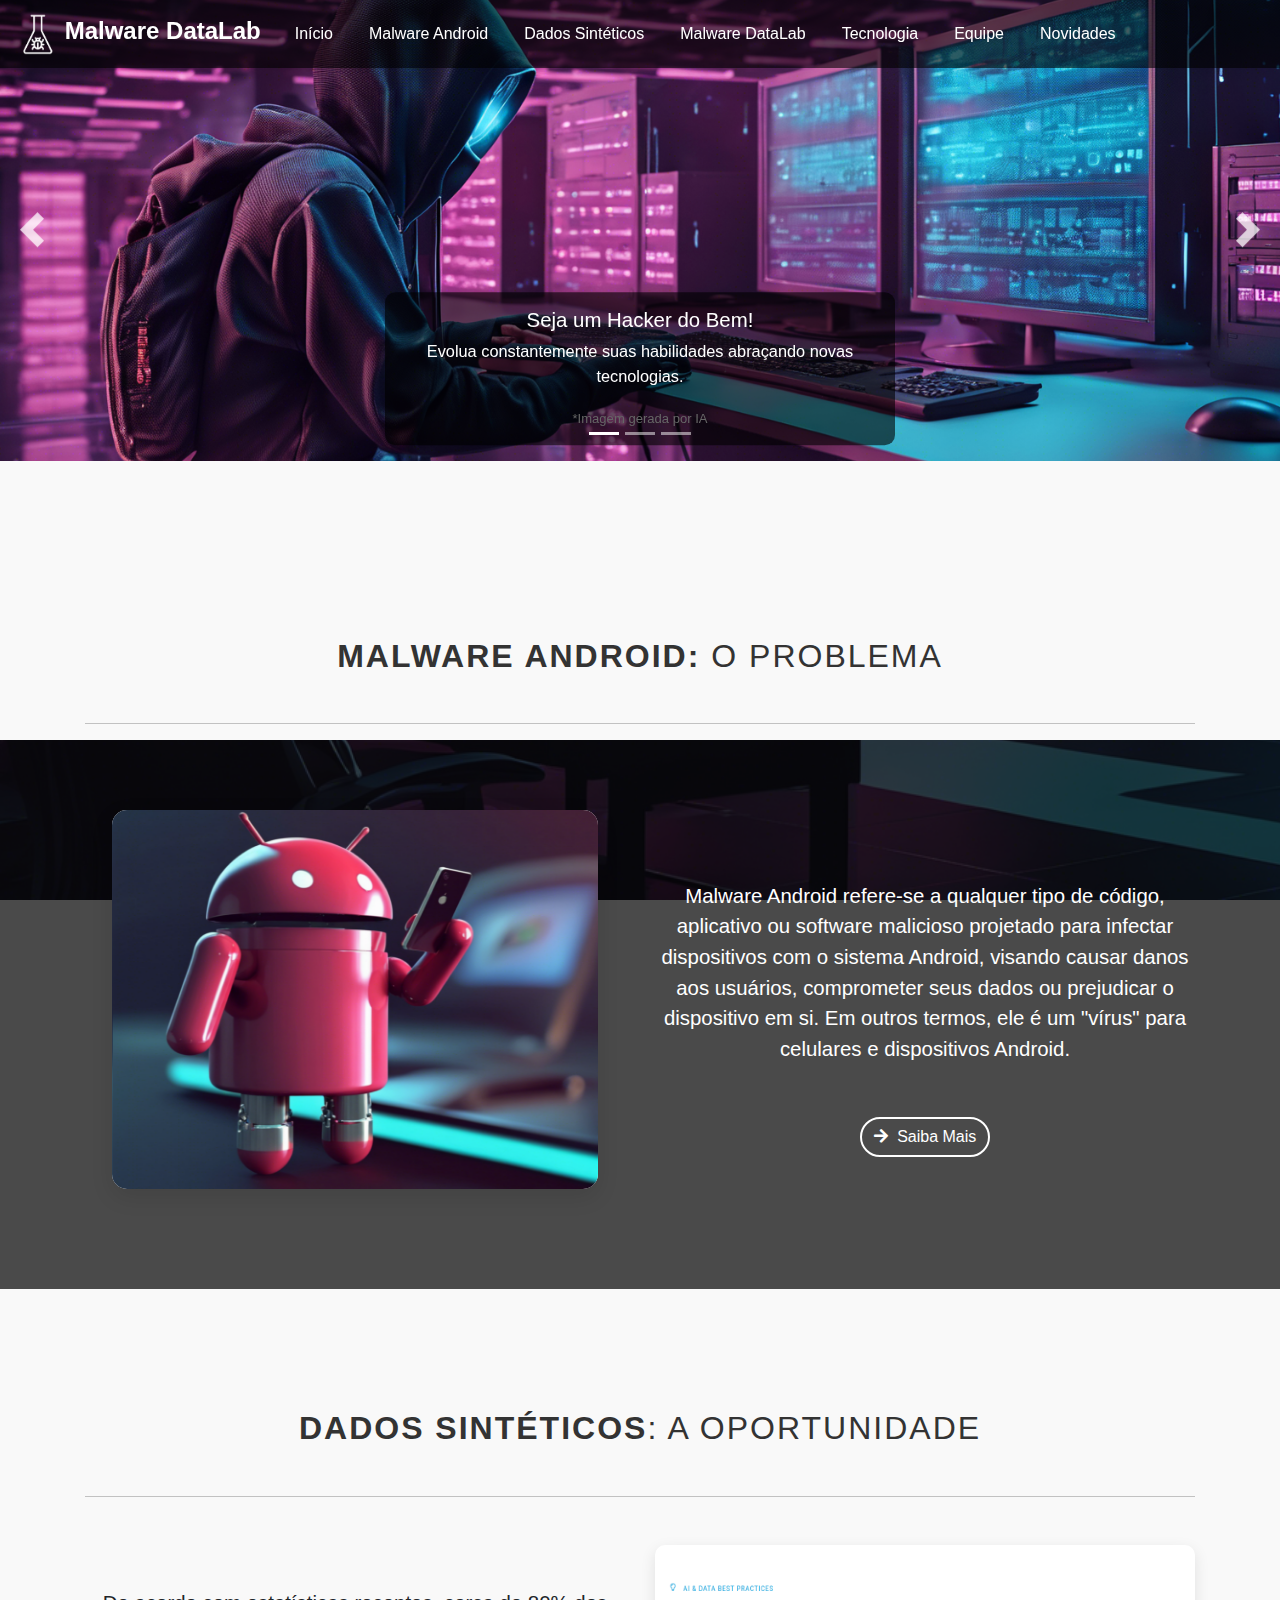
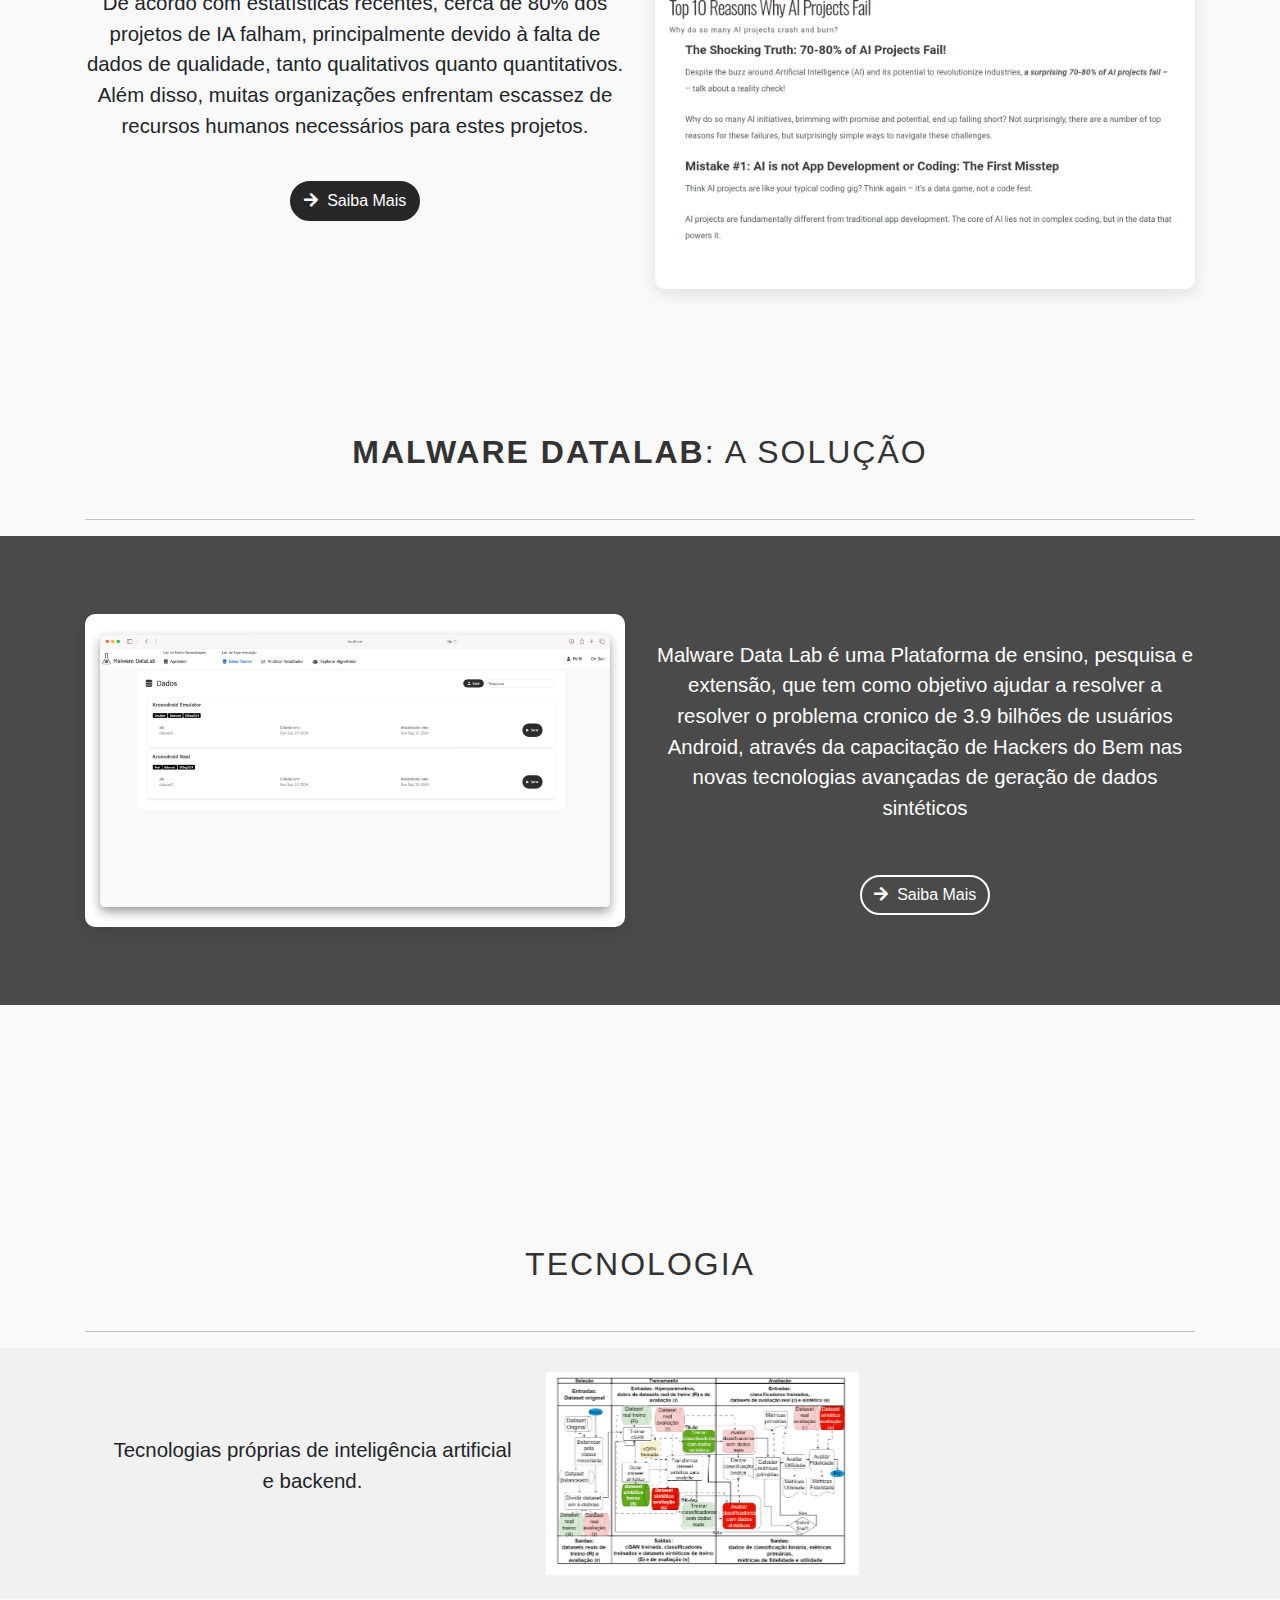
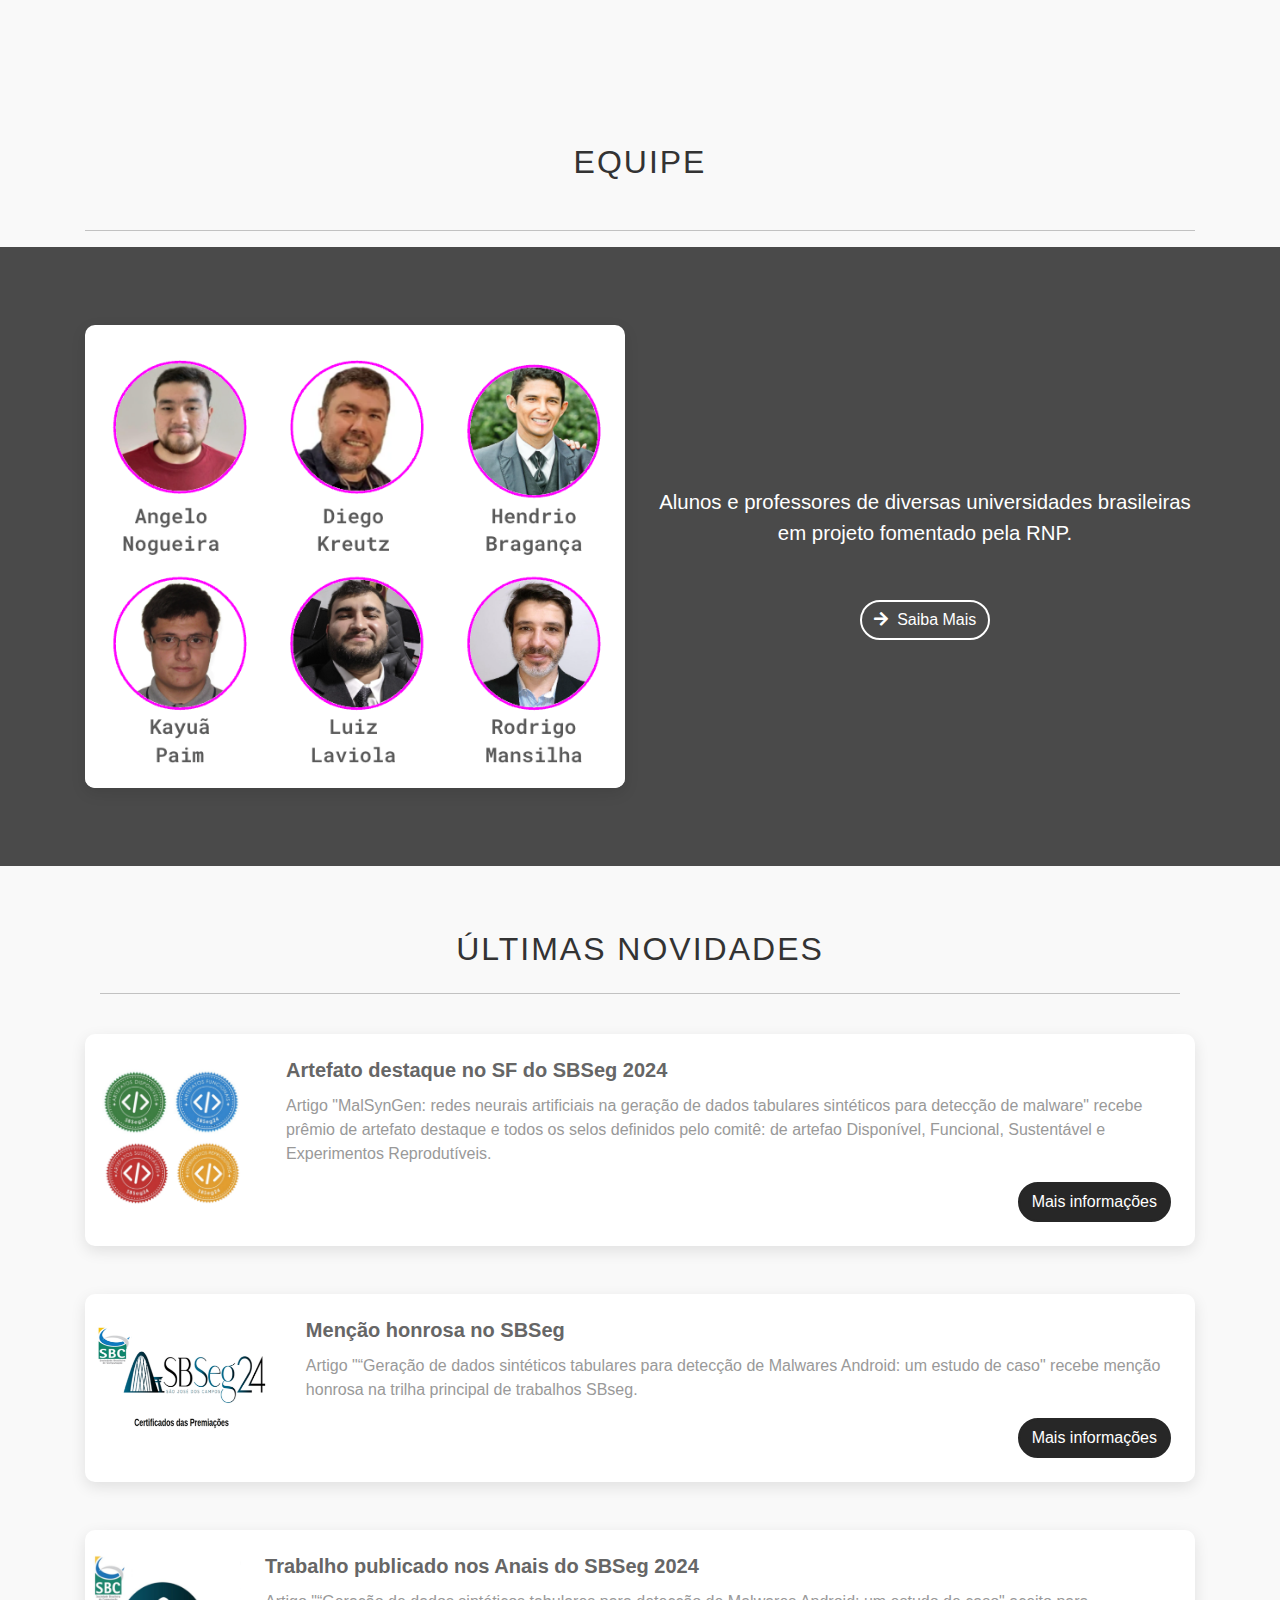
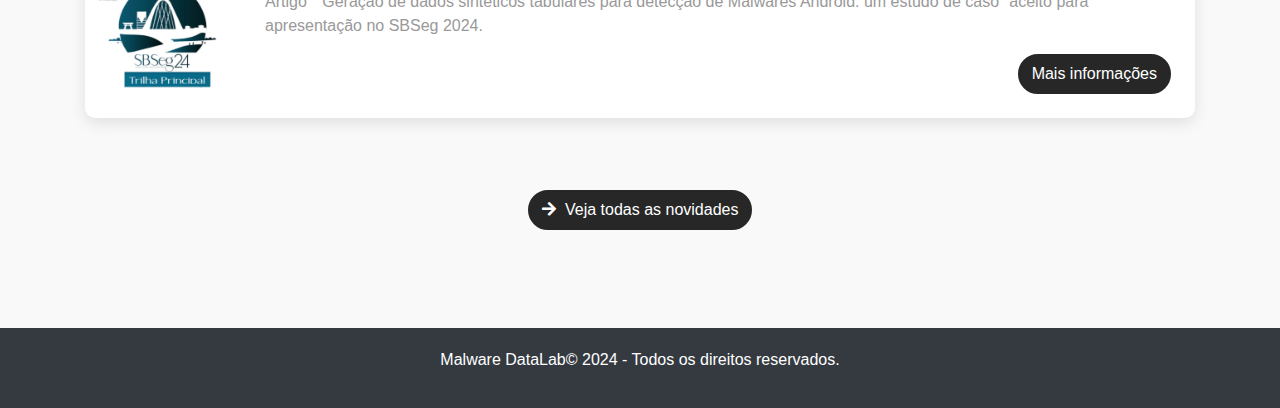
==== index.html @ 6c701345 "news e outras correções" ====
<!DOCTYPE html>
<html lang="pt-BR">
<head>
  <meta charset="UTF-8">
  <meta name="viewport" content="width=device-width, initial-scale=1.0">
  <title>Malware DataLab</title>
  <link href="css/bootstrap.min.css" rel="stylesheet">

  <link rel="stylesheet" href="https://stackpath.bootstrapcdn.com/bootstrap/4.5.2/css/bootstrap.min.css">
  <link rel="stylesheet" href="https://cdnjs.cloudflare.com/ajax/libs/font-awesome/5.15.3/css/all.min.css">
  <link rel="stylesheet" href="css/Style.css">
  <link rel="stylesheet" href="css/style.main.screen.css">
  <link rel="stylesheet" href="css/modal.css">

  <style>
    .center-content {
      display: flex;
      justify-content: center;
      align-items: center;
      text-align: center;
    }
  </style>
</head>
<body>

<!-- importa a navbar -->
<div id="navbar"></div>
  

  <!-- Modal Script -->
  <script>
    // Modal script
    var modal = document.getElementById("modal");
    var btn = document.getElementById("openModalBtn");
    var span = document.getElementsByClassName("close")[0];
  
    btn.onclick = function() {
      
      modal.style.display = "block";
    }
  
    span.onclick = function() {
      modal.style.display = "none";
    }
  
    window.onclick = function(event) {
      if (event.target == modal) {
        modal.style.display = "none";
      }
    }
  
    // Collapse menu after clicking a link
    $(document).ready(function () {
      $('.navbar-nav .nav-link').on('click', function () {
        $('.navbar-collapse').collapse('hide');
      });
    });
  
    // Toggle button collapse function (open/retract on click)
    $('#navbarToggler').on('click', function() {
      if ($('#navbarNav').hasClass('show')) {
        $('#navbarNav').collapse('hide');
      } else {
        $('#navbarNav').collapse('show');
      }
    });
    
  </script>
  
  </body>

  <div id="carouselExampleIndicators" class="carousel slide" data-ride="carousel">
    <ol class="carousel-indicators">
      <li data-target="#carouselExampleIndicators" data-slide-to="0" class="active"></li>
      <li data-target="#carouselExampleIndicators" data-slide-to="1"></li>
      <li data-target="#carouselExampleIndicators" data-slide-to="2"></li>
    </ol>

    <div class="carousel-inner" style="background-color: rgba(0,0,0,0.88); ">

      <div class="carousel-item active">
        <div style="width: 100%; display: flex; justify-content: center; align-items: center;">
              <img src="img/c16.png" style="width: 100%; object-fit: cover;" class="d-block" alt="...">

        </div>

        <div class="carousel-caption d-none d-md-block" style="background-color: rgba(0, 0, 0, 0.6); padding: 15px; border-radius: 10px; max-width: 500px; margin: auto;">
          <h5>Seja um Hacker do Bem!</h5>
          <p>Evolua constantemente suas habilidades abraçando novas tecnologias.</p>
          <div style="text-align: center; margin-top: 10px; color: #666;">
            <small>*Imagem gerada por IA</small>
          </div>
        </div>
      </div>

      <div class="carousel-item">
        <div style="width: 100%; display: flex; justify-content: center; align-items: center;">
          <img src="img/c10.png" style="width: 100%; height: 100%; object-fit: cover;" class="d-block" alt="...">
        </div>
        <div class="carousel-caption d-none d-md-block" style="background-color: rgba(0, 0, 0, 0.6); padding: 15px; border-radius: 10px; max-width: 500px; margin: auto;">
          <h5>Aprenda cibersegurança na prática!</h5>
          <p>Explore o universo de detecção de ameaças usando Inteligência Artificial.</p>
          <div style="text-align: center; margin-top: 10px; color: #666;">
            <small>*Imagem gerada por IA</small>
          </div>
        </div>
      </div>

      <div class="carousel-item">
        <div style="width: 100%; display: flex; justify-content: center; align-items: center;">
          <img src="img/c13.png" style="width: 100%; height: 100%; object-fit: cover;" class="d-block" alt="...">
        </div>
        <div class="carousel-caption d-none d-md-block" style="background-color: rgba(0, 0, 0, 0.6); padding: 15px; border-radius: 10px; max-width: 500px; margin: auto;">
          <h5>Aprenda IA generativa na prática!</h5>
          <p>Expanda o potencial da sua IA gerando e aplicando dados gerados por IA.</p>
          <div style="text-align: center; margin-top: 10px; color: #666;">
            <small>*Imagem gerada por IA</small>
          </div>
        </div>
      </div>
    </div>

    <a class="carousel-control-prev" href="#carouselExampleIndicators" role="button" data-slide="prev" style="width: 5%;">
      <span class="carousel-control-prev-icon" aria-hidden="true"></span>
      <span class="sr-only">Anterior</span>
    </a>
    <a class="carousel-control-next" href="#carouselExampleIndicators" role="button" data-slide="next" style="width: 5%;">
      <span class="carousel-control-next-icon" aria-hidden="true"></span>
      <span class="sr-only">Próximo</span>
    </a>
  </div>

<br>




  <br>

  <br>
  <br>
  <br>
  <br>
  <br>

  <h3></h3>


</div>


<h2 class="text-center section-title mb-5" id="mot"><strong>Malware Android:</strong> O problema</h2>
<div class="container">
<hr style="border-color: #212121">
</div>
<div class="parallax-section" style=" overflow: hidden; display: flex; justify-content: center; align-items: center; flex-direction: column;">
  <div class="container mt-4 mb-3" style="display: flex; justify-content: center; align-items: center; margin-top: 14px">
    <div class="row">
      <!-- Image section -->
      <div class="col-md-6 mb-12 mt-3 d-flex justify-content-center">
        <div class="card" style="max-width: 90%; max-height: 87.5%; zoom: 1.5; display: flex; justify-content: center;">
          <img src="img/malware_droid.png" class="card-img-top" alt="Malware Image" style="width: 100%; height: auto; object-fit: contain;">
        </div>

      </div>

      <!-- Text and button section -->
      <div class="col-md-6 align-self-center d-flex flex-column justify-content-between">
        <p class="text-center" style="font-size: 20.4px;">Malware Android refere-se a qualquer tipo de código, aplicativo ou software malicioso projetado para infectar dispositivos com o sistema Android, visando causar danos aos usuários, comprometer seus dados ou prejudicar o dispositivo em si. Em outros termos, ele é um "vírus" para celulares e dispositivos Android.</p>

        <!-- Button at the bottom -->
        <div class="text-center mt-auto">
<!--          <a id="button_first_card" href="./whatis.html" class="btn btn-primary" style="border-radius: 24px; background-color: white; border: 2px solid #272727; color: black;">-->
<!--            <i ></i> Saiba Mais-->
<!--          </a>-->

          <br>
          <a href="./whatis.html" class="btn btn-secondary btn-hover-shadow" style="border-radius: 24px; background-color: rgba(255,255,255,0);
            border: 2px solid #ffffff; color: #ffffff;"><i class="fas fa-arrow-right"></i> Saiba Mais</a>


        </div>
      </div>
    </div>
  </div>
</div>
<br>
<br>
<br>
<br>
<br>

<h2 class="text-center section-title mb-5" id="mot"><strong>Dados Sintéticos</strong>: A OPORTUNIDADE</h2>
<div class="container">
  <hr style="border-color: #212121">
</div>

  <div class="container mt-5" style="display: flex; justify-content: center; align-items: center;">
    <div class="row">

      <!-- Text and button section -->
      <div class="col-md-6 align-self-center d-flex flex-column justify-content-between">
        <p class="text-center" style="font-size: 20.4px;">De acordo com estatísticas recentes, cerca de 80% dos projetos de IA falham, principalmente devido à falta de dados de qualidade, tanto qualitativos quanto quantitativos. Além disso, muitas organizações enfrentam escassez de recursos humanos necessários para estes projetos.</p>

        <!-- Button at the bottom -->
        <div class="text-center mt-auto">
          <br>
          <a href="./market.html" class="btn btn-secondary btn-hover-shadow" style="border-radius: 24px; margin-bottom: 24px; background-color: #272727;
            border: 2px solid #272727; color: white;"><i class="fas fa-arrow-right"></i> Saiba Mais</a>

        </div>


      </div>


      <!-- Image section -->
      <div class="col-md-6 mb-12 d-flex justify-content-center">
        <div class="card" style="max-width: 100%; max-height: 100%; display: flex; justify-content: center;">
          <a href="https://www.cognilytica.com/top-10-reasons-why-ai-projects-fail/"> <img src="img/fall_projects.png" class="card-img-top" alt="Malware Image" style="width: 100%; height: auto; object-fit: contain;"></a>
        </div>
      </div>

    </div>
  </div>
  <br>
  <br>
  <br>
  <br>
  <br>
  <br>
<h2 class="text-center section-title mb-5" id="mot"><strong>Malware DataLab</strong>: a solução</h2>
<div class="container">
  <hr style="border-color: #212121">
</div>
<div class="parallax-section" style=" max-height: 100%; overflow: hidden; display: flex; justify-content: center; align-items: center; flex-direction: column;">
  <div class="container mt-5 mb-5" style="display: flex; justify-content: center; align-items: center;">
    <div class="row">
      <!-- Image section -->
      <div class="col-md-6 mb-12 d-flex justify-content-center">
        <div class="card" style="max-width: 100%; max-height: 100%;  width:100%; height:120%; display: flex; justify-content: center;">
          <img src="img/gui/gerar.png" class="card-img-top" alt="Malware Image" style="width: 100%; height: auto; object-fit: contain;">
        </div>
      </div>

      <!-- Text and button section -->
      <div class="col-md-6 align-self-center d-flex flex-column justify-content-between" style="margin-top: 14px">
        <p class="text-center" style="font-size: 20.4px;">Malware Data Lab é uma Plataforma de ensino, pesquisa e extensão, que tem como objetivo  ajudar a resolver a resolver o problema cronico de 3.9  bilhões de usuários Android, através da capacitação de Hackers do Bem nas novas tecnologias avançadas de geração de dados sintéticos</p>
        <!-- Button at the bottom -->
        <div class="text-center mt-auto">
          <br>
          <a href="./datalab.html" class="btn btn-secondary btn-hover-shadow" style="border-radius: 24px; background-color: rgba(255,255,255,0);
            border: 2px solid #ffffff; color: #ffffff;"><i class="fas fa-arrow-right"></i> Saiba Mais</a>


        </div>


      </div>

    </div>
  </div>
</div>

<br>
<br>
<br>
<br>
<br>
<br>


<h2 class="text-center section-title mb-5" style="margin-top: 96px" id="mot">Tecnologia</h2>

<div class="container">
  <hr style="border-color: #212121">
</div>

<div class="row center-content" style="background-color: #f1f1f1">

  <div class="col-md-4 center-content">

    <p style="font-size: 20.4px;">
        Tecnologias próprias de inteligência artificial e backend.</p>
    <br>
  </div>
  <div class="col-md-6" style="margin-top: 24px">
    <div id="carouselExampleIndicators9" class="carousel slide" data-ride="carousel">
      <div class="carousel-inner" style="background-color: rgba(255,255,255,0);">
        <div class="carousel-item active">
          <img src="img/MalsynGen.png" class="d-block w-50" alt="Slide 1">
        </div>
        <div class="carousel-item">
          <img src="img/arquitetura.png" class="d-block w-50" alt="Slide 2">
        </div>
      </div>

      <!-- Controls -->
      <br>
    </div>
  </div>


  </div>

</div>

<!--<h2 class="text-center section-title mb-5" id="mot">Tecnologia</h2>-->
<!--<div class="container">-->
<!--  <hr style="border-color: #212121">-->
<!--</div>-->
<!--  <div class="container mt-4" style="display: flex; justify-content: center; align-items: center;">-->
<!--    <div class="row">-->

<!--      <div class="col-md-6 align-self-center d-flex flex-column justify-content-between">-->
<!--        <p class="text-center" style="font-size: 20.4px;">A MalsynGen é uma ferramenta cGAN de aumento de dados tabulares sintéticos no contexto Malware Android, que utiliza uma avaliação cruzada com dois conjuntos de classificadores: <br> (i) Treinado com real, avaliando sintético (TR-As) <br> (ii) Treinado com sintético avaliando real (TS-Ar) .</p>-->

<!--        &lt;!&ndash; Button at the bottom &ndash;&gt;-->
<!--        <div class="text-center mt-auto">-->
<!--          <br>-->
<!--          <a href="./tec.html" class="btn btn-secondary btn-hover-shadow" style="border-radius: 24px; background-color: #272727; margin-bottom: 24px;-->
<!--            border: 2px solid #272727; color: white;"><i class="fas fa-arrow-right"></i> Saiba Mais</a>-->

<!--        </div>-->


<!--      </div>-->

<!--      <div class="col-md-6 mb-12 d-flex justify-content-center">-->
<!--        <div class="card" style="max-width: 100%; max-height: 100%; display: flex; justify-content: center;">-->
<!--          <img src="img/MalsynGen.png" class="card-img-top" alt="Malware Image" style="width: 100%; height: auto; object-fit: contain;">-->
<!--        </div>-->
<!--      </div>-->

<!--    </div>-->
<!--  </div>-->




<br>
<br>
<br>
<br>
<br>
<br>
<h2 class="text-center section-title mb-5" id="mot">Equipe</h2>
<div class="container">
  <hr style="border-color: #212121">
</div>
<div class="parallax-section" style=" max-height: 100%; overflow: hidden; display: flex; justify-content: center; align-items: center; flex-direction: column;">
  <div class="container mt-5 mb-5" style="display: flex; justify-content: center; align-items: center;">
    <div class="row">
      <!-- Image section -->
      <div class="col-md-6 mb-12 d-flex justify-content-center">
        <div class="card" style="max-width: 100%; max-height: 100%;  width:100%; height:120%; display: flex; justify-content: center;">
          <img src="img/equipe5.png" class="card-img-top" alt="Malware Image" style="width: 100%; height: auto; object-fit: contain;">
        </div>
      </div>

      <!-- Text and button section -->
      <div class="col-md-6 align-self-center d-flex flex-column justify-content-between" style="margin-top: 14px">
        <p class="text-center" style="font-size: 20.4px;">Alunos e professores de diversas universidades brasileiras em projeto fomentado pela RNP.</p>
        <!-- Button at the bottom -->
        <div class="text-center mt-auto">
          <br>
          <a href="./team.html" class="btn btn-secondary btn-hover-shadow" style="border-radius: 24px; background-color: rgba(255,255,255,0);
            border: 2px solid #ffffff; color: #ffffff;"><i class="fas fa-arrow-right"></i> Saiba Mais</a>


        </div>


      </div>

    </div>
  </div>
</div>




<div class="container mt-8" id="#news" style="margin-top: 5%">

<h2 class="text-center my-4 mt-4 section-title" id="news">Últimas Novidades</h2>
  <div class="container">
    <hr style="border-color: #212121">
  </div>
<br>


  <div class="row" id="premiacoes-list">
    <!-- Os três primeiros itens serão inseridos aqui -->
  </div>

  <!-- Button at the bottom -->
  <div class="text-center mt-auto">
    <br>
    <a href="./news.html" class="btn btn-secondary btn-hover-shadow" style="border-radius: 24px; background-color: #272727; margin-bottom: 24px;
            border: 2px solid #272727; color: white;"><i class="fas fa-arrow-right"></i> Veja todas as novidades</a>

  </div>

</div>
<br>

<div id="footer"></div>


<!-- Script para carregar navbar e rodapé -->
<script>
  // Carrega a navbar
  fetch('navbar.html')
          .then(response => response.text())
          .then(data => document.getElementById('navbar').innerHTML = data);

  // Carrega o rodapé
  fetch('footer.html')
          .then(response => response.text())
          .then(data => document.getElementById('footer').innerHTML = data);
</script>

<script src="https://code.jquery.com/jquery-3.5.1.slim.min.js"></script>
<script src="https://cdn.jsdelivr.net/npm/@popperjs/core@2.5.4/dist/umd/popper.min.js"></script>
<script src="https://stackpath.bootstrapcdn.com/bootstrap/4.5.2/js/bootstrap.min.js"></script>
<script src="js/MainScreen.js"></script>
<script src="js/Modal.js"></script>
  <script src="js/News.js"></script>
</body>
</html>
---- css/Style.css ----
/* Set the base font family and background color for the entire document */
body {
  font-family: 'Segoe UI', Tahoma, Geneva, Verdana, sans-serif;
  background-color: #f9f9f9;
  margin: 0;
  padding: 0;
  overflow-x: hidden;
}

.sidebar-menu {
  list-style: none;
  padding: 0;
}

.sidebar.active {
  left: 0;
}

.sidebar-header {
  padding: 20px;
  background: #444;
  color: #fff;
}

@keyframes fadeIn {
  from { opacity: 0; }
  to { opacity: 1; }
}

.footer-link {
  color: #fff;
  margin-right: 10px;
  text-decoration: none;
}

.footer-link:hover {
  color: #aaa;
}

.sidebar-footer {
  position: absolute;
  bottom: 0;
  left: 0;
  width: 100%;
  padding: 20px;
  background: #444;
}

.sidebar-menu .menu-item {
  display: block;
  padding: 10px 20px;
  color: #eee;
  text-decoration: none;
  transition: background 0.3s ease;
}

.sidebar-menu .menu-item:hover {
  background: #555;
}

/* Animação suave para a barra lateral */
@keyframes slideIn {
  from { transform: translateX(-100%); }
  to { transform: translateX(0); }
}

/* Animação suave para fechar a barra lateral */
@keyframes slideOut {
  from { transform: translateX(0); }
  to { transform: translateX(-100%); }
}

/* Adicionando a animação suave ao abrir a barra lateral */
.sidebar.open {
  animation: slideIn 0.5s forwards;
}

/* Adicionando a animação suave ao fechar a barra lateral */
.sidebar.close {
  animation: slideOut 0.5s forwards;
}
.navbar {
  
  background-color: #333;
  position: fixed; /* Set the navbar to fixed position */
  top: 0; /* Position the navbar at the top of the page */
  width: 100%; /* Full width */
}

.navbar.transparent {
  opacity: 0; /* Torna a barra invisível */
  transition: opacity 0.5s ease; /* Animação suave */
  /* Exemplo de ocultação completa:
  display: none;
  */
}


/* Adicionando a animação suave ao mostrar o menu de navegação */
.navbar-collapse.show {
  animation: fadeIn 0.3s forwards;
}

/* Styling for the navbar brand */
.navbar-brand {
  font-size: 24px;
  font-weight: bold;
  color: #007bff;
  transition: color 0.3s ease;
}


.card-container {
  border-radius: 12px;
  box-shadow: 0 0 10px rgba(0, 0, 0, 0.1);
  transition: box-shadow 0.3s ease;
}

.card-container:hover {
  box-shadow: 0 0 20px rgba(0, 0, 0, 0.2);
}

/* Hover effect for the navbar brand */
.navbar-brand:hover {
  color: #0056b3;
}

/* Styling for the search input */
.search-input {
  width: 300px;
}

/* Styling for the file card */
.file-card {
  cursor: pointer;
  transition: transform 0.3s ease;
  width: 100%;
}

/* Hover effect for the file card */
.file-card:hover {
  transform: translateY(-5px);
}

.modal-header .close {
  color: #000000 !important; /* Set color of close button to black */
}

/* Styling for modal content */
.modal-content {
  background-color: #ffffff;
  box-shadow: 0 0 20px rgba(0, 0, 0, 0.1);
}

/* Styling for file tags */
.file-tags span {
  margin-right: 5px;
  border-radius: 3px;
}

/* Alternate background color for file tags */
.file-tags span:nth-child(2n) {
  background-color: #28a745;
}

/* Alternate background color for file tags */
.file-tags span:nth-child(3n) {
  background-color: #dc3545;
}

/* Styling for the footer */
footer {
  background-color: #333;
  color: #fff;
  padding: 20px;
  text-align: center;
  margin-top: 50px;
  bottom: 0;
  width: 100%;
}

.user-info, .bio, .post-category {
  background-color: #fff;
  padding: 20px;
  margin-bottom: 20px;
  border-radius: 10px;
  box-shadow: 0 4px 8px rgba(0, 0, 0, 0.1);
}

.user-info h2, .bio h2, .post-category h2 {
  margin-top: 0;
  font-size: 24px;
  color: #1a1a1a;
}

.user-info .user-name {
  font-size: 20px;
  color: #333;
  margin-bottom: 10px;
}

.user-info div p {
  margin: 5px 0;
  font-size: 16px;
  color: #666;
}

.bio p {
  margin: 0;
  font-size: 18px;
  color: #666;
}

.post {
  margin-bottom: 20px;
  padding: 20px;
  border-radius: 10px;
  box-shadow: 0 4px 8px rgba(0, 0, 0, 0.1);
  background-color: #f9f9f9;
  cursor: pointer;
  transition: transform 0.3s ease;
}

.post:hover {
  transform: translateY(-5px);
}

.post h3 {
  margin-top: 0;
  font-size: 22px;
  color: #333;
}

.post p {
  font-size: 16px;
  color: #666;
  margin-bottom: 15px;
}

.close:focus {
  color: black;
  text-decoration: none;
  cursor: pointer;
}

.image-container {
  text-align: center;
  margin-bottom: 20px;
}

.image-container img {
  max-width: 100%;
  border-radius: 10px;
}

.post-meta {
  font-size: 14px;
  color: #999;
  margin-top: 10px;
}

.post-meta span {
  margin-right: 10px;
}

.post-category-bar {
  margin-bottom: 20px;
  display: flex;
  justify-content: space-between;
  align-items: center;
}

.post-category-bar button {
  background-color: #1e90ff;
  color: #fff;
  border: none;
  padding: 10px 20px;
  border-radius: 5px;
  cursor: pointer;
  transition: background-color 0.3s ease;
}

.post-category-bar button:hover {
  background-color: #007bff;
}

/* Resetting default list styles */
ul {
  list-style: none;
  padding: 0;
  margin: 0;
}

/* Styling for list items */
li {
  display: inline-block;
  margin: 0 10px;
}

.modal-content .modal-title {
  color: #000000 !important;
}

/* Styling for anchor links */
a {
  color: #fff;
  text-decoration: none;
}

/* Styling for tag text */
.tag-text {
  font-size: 0.5em;
}

/* Styling for tags */
.tag {
  background-color: #007bff;
  color: #fff;
  padding: 2px 5px;
}

/* Styling for cards */
.card {
  background-color: #fff;
  border-radius: 10px;
  box-shadow: 0 4px 6px rgba(0, 0, 0, 0.1);
  transition: box-shadow 0.3s ease;
}

.card-container {
  border-radius: 6px;
  box-shadow: 0 0 10px rgba(0, 0, 0, 0.1);
  transition: box-shadow 0.3s ease;
}

.card-container:hover {
  box-shadow: 0 0 20px rgba(0, 0, 0, 0.2);
}

/* Hover effect for cards */
.card:hover {
  box-shadow: 0 6px 10px rgba(0, 0, 0, 0.15);
}

/* Styling for icons */
i {
  margin-right: 5px;
}

/* Aligning icons vertically */
.file-info i {
  vertical-align: middle;
}

/* Styling for file info span */
.file-info span {
  margin-bottom: 5px;
}





/* Styling for sidebar */
.sidebar {
  height: 100%;
  width: 250px;
  position: fixed;
  z-index: 1;
  top: 0;
  left: 0;
  background-color: #292929;
  overflow-x: hidden;
  transition: 0.5s;
  padding-top: 60px;
}

/* Styling for sidebar header */
.sidebar-header {
  background-color: #212121;
  padding: 10px;
  color: #fff;
  display: flex;
  justify-content: space-between;
  align-items: center;
}

/* Styling for sidebar menu */
.sidebar-menu {
  list-style-type: none;
  padding: 0;
}

/* Styling for menu items */
.menu-item {
  display: block;
  padding: 15px 20px;
  color: #fff;
  text-decoration: none;
  transition: background-color 0.3s;
}

/* Hover effect for menu items */
.menu-item:hover {
  background-color: #424242;
}

/* Styling for close button */
.close-btn {
  font-size: 24px;
  color: #fff;
  text-decoration: none;
}

/* Styling for sidebar footer */
.sidebar-footer {
  position: absolute;
  bottom: 20px;
  left: 0;
  width: 100%;
  text-align: center;
}

/* Styling for footer links */
.footer-link {
  color: #fff;
  text-decoration: none;
  margin: 0 10px;
}

/* Hover effect for footer links */
.footer-link:hover {
  color: #aaa;
}

/* Adjusting container padding for top spacing */


/* Media query for adjusting sidebar on small screens */
@media screen and (max-height: 780px) {
  .sidebar {padding-top: 15px;}
  .sidebar a {font-size: 18px;}
  #first_cascade {
    display: block; /* Make the expanded card visible */
  }

  .col-md-4 {
    width: 100%; /* Full width on small screens */
  }

  .card {
    margin-bottom: 20px;
  }
  #weare {
    display: flex;
    flex-direction: column;
}
}

/* Media query for adjusting file card height on smaller screens */

.parallax-section {


    height: auto; 
    min-height: 100px;
    padding: 30px;
}

article .container {
  width: 600px;
  margin: 0 auto;
}

.parallax {
    background-image: url('../img/c10.png'); /* Replace with your image */
    background-attachment: fixed;
    background-position: center;
    background-repeat: no-repeat;
    background-size: cover;
    height: 500px;
    position: relative;
    display: flex;
    justify-content: center;
    align-items: center;
    text-align: center;
    font-size: 24px;
  }

  /* Container for text and image box */
  .content-overlay {
    position: absolute;
    top: 50%;
    left: 50%;
    transform: translate(-50%, -50%);

    padding: 20px;
    border-radius: 10px;
    display: flex;
    flex-direction: column;
    align-items: center;
    text-align: center;
  }
  #parallax-world-of-ugg .parallax-one {
    padding-top: 200px;
    padding-bottom: 200px;
    overflow: hidden;
    position: relative;
    width: 100%;
    background-image: url('../img/c10.png');
    background-attachment: fixed;
    background-size: cover;
    -moz-background-size: cover;
    -webkit-background-size: cover;
    background-repeat: no-repeat;
    background-position: top center;
  }
  .section {
    padding: 0 15px;
  }
  .section-text {
    background: url("../img/c10.png") no-repeat
      fixed center right / cover;
    margin-top: 20vh;
  }
  .section-text::before {
    content: "";
    position: absolute;
    top: 0;
    left: 0;
    right: 0;
    bottom: 0;
    background: rgba(56, 36, 52, 0.5);
  }
  .section-text div {
    position: relative;
    max-width: 700px;
    padding: 100px 0;
    margin: 0 auto;
  }

.card-img-news {

  height: 150px; /* Ajuste a altura conforme necessário */
  object-fit: cover; /* Preenche o contêiner */
}
---- css/style.main.screen.css ----
.card-img-top {
    height: 200px;
    object-fit: contain;
    transition: transform 0.3s ease-in-out; /* Adiciona uma transição suave ao zoom */
}

.tall-image {
    height: 150%;
}
.nav-item a.nav-link {
    transition: background-color 0.1s, border-radius 0.1s;
    padding: 5px 10px;
    border-radius: 5px;
}
.nav-item a.nav-link:hover {
    background-color: rgba(255, 255, 255, 0.25);
    border-radius: 16px; /* Bordas arredondadas no hover */

}

.card:hover {
    transform: translateY(-5px);
    box-shadow: 0 8px 16px rgba(0,0,0,0.2);
}


.carousel-item {
    transition: transform 1s ease;
}

.carousel-item-next, .carousel-item-prev, .carousel-item.active {
    transition: transform 1s ease, transform 1s ease-in-out; /* Adiciona transição ao zoom */
}

.carousel-item-next.carousel-item-left, .carousel-item-prev.carousel-item-right {
    transform: scale(0.98); /* Zoom out para os itens fora da tela */
}

.carousel-item.active {
    transform: scale(1.02); /* Zoom in no item ativo */
}

footer {
    background-color: #343a40;
    color: #fff;
    padding: 20px 0;
}

footer a {
    color: #fff;
}

footer a:hover {
    color: #ccc;
}

.parallax-section {
    background-image: url("../img/c17.png");
    background-attachment: fixed;
    background-position: center;
    background-repeat: no-repeat;
    background-size: cover;

    position: relative;
    display: flex;
    justify-content: center;
    align-items: center;
    flex-direction: column;
    text-align: center; /* Center the text */
    color: #fff;
    font-size: 24px;
}

#container {
    width: 600px;
    margin: 50px auto;
}

.container12 {
    width: 80%;
    margin: 50px auto;
    text-align: center;
}

#image-slider {
    width: 100%;
    position: relative;
}

#image1, #image2 {
    position: absolute;
    width: 100%;
    height: auto;
    transition: opacity 0.5s ease-in-out;
}

#slider-bar {
    width: 100%;
    height: 20px;
    background-color: #ccc;
    position: relative;
    cursor: pointer;
}

.sidebar {
    position: fixed;
    top: 0;
    width: 220px;
    height: 100%;
    background-color: #fff;
    border-right: 1px solid #ddd;
    display: flex;
    flex-direction: column;
    padding: 20px;
    box-shadow: 2px 0 5px rgba(0, 0, 0, 0.1);
    transition: left 0.3s ease-in-out;
}

.sidebar a {
    text-decoration: none;
    color: #333;
    padding: 15px 20px;
    margin-bottom: 15px;
    display: flex;
    align-items: center;
    font-weight: 500;
    border-radius: 8px;
    transition: background-color 0.3s ease;
}
.sidebar-header {
    background-color: #212121;
    padding: 10px;
    color: #fff;
    display: flex;
    justify-content: space-between;
    align-items: center;
}
.sidebar a i {
    margin-right: 10px;
    font-size: 20px;
}

#slider-handle {
    width: 20px;
    height: 20px;
    background-color: #007bff;
    border-radius: 50%;
    position: absolute;
    top: 50%;
    transform: translateY(-50%);
}

.parallax-section::before {
    content: "";
    position: absolute;
    top: 0;
    left: 0;
    width: 100%;
    height: 100%;
    background-color: rgba(0, 0, 0, 0.7);
}

.parallax-content {
    position: relative;
    z-index: 1;
}

.section-title {
    color: #333;
    text-transform: uppercase;
    letter-spacing: 2px;
    margin-bottom: 30px;
}

.slider-container {
    position: absolute;
    bottom: 10px;
    left: 50%;
    transform: translateX(-50%);
    width: 80%;
}

.container21 {
    width: 80%;
    margin: 400px auto;
    text-align: center;
}

.slider {
    width: 100%;
}

.active-image {
    border: 2px solid #f00;
}

.overlay {
    position: absolute;
    top: 0;
    left: 0;
    width: 100%;
    height: 100%;
    background-color: rgba(0, 0, 0, 0.5);
    display: none;
    align-items: center;
    justify-content: center;
}

.overlay-text {
    color: #fff;
    font-size: 16px;
}

.card:hover .card-title {
    color: #fff;
}

.card:hover .card-text {
    color: #eee;
    font-size: 98%;
}

.card {
    display: flex;
    flex-direction: column;
    border: none;
    border-radius: 10px;
    overflow: hidden;
    box-shadow: 0 5px 15px rgba(0, 0, 0, 0.1);
    transition: transform 0.3s ease-in-out, box-shadow 0.3s ease-in-out;
}

.card:hover {
    transform: translateY(-6px);
    box-shadow: 0 10px 20px rgba(0, 0, 0, 0.25);
}

.card-img-top {
    margin-top: 10px; /* Adiciona 10px de espaçamento no topo */
    transition: transform 0.3s ease-in-out;
}

.card:hover .card-img-top {
    transform: scale(1.05);
}

.card-overlay {
    position: absolute;
    top: 0;
    left: 0;
    width: 100%;
    height: 100%;
    background-color: rgba(0, 0, 0, 0.5);
    opacity: 0;
    transition: opacity 0.3s ease-in-out;
    border-radius: 10px;
}

.card:hover .card-overlay {
    opacity: 1;
}

.card-body {
    padding: 1.5rem;
    position: relative;
    z-index: 1;
    /*flex-direction: column; !* Organiza o conteúdo verticalmente *!*/
    /*justify-content: space-between; !* Garante que o conteúdo fique distribuído, com o botão no final *!*/
    /*min-height: 250px;*/
}

.btn-hover-shadow {
    transition: box-shadow 0.3s ease;
}

.search-hover-shadow {
    transition: box-shadow 0.3s ease;
}

.search-hover-shadow:hover {
    box-shadow: 0 0 0 2px rgba(184, 188, 200, 0.75);
}

.btn-hover-shadow:hover {
    box-shadow: 0 0 0 4px rgba(166, 173, 191, 0.75);
}
.btn-save:hover {
    background-color: #155ab8;
}

.card-img-top:hover {
    transform: scale(1.1);
}

.card-title {
    font-weight: bold;
    font-size: 1.25rem;
    margin-bottom: 0.75rem;
    color: #666;
}

.card-text {
    color: #999;
    font-size: 1rem;
}

.btn-primary {
    background-color: #007bff;
    border-color: #007bff;
    transition: background-color 0.3s ease-in-out, border-color 0.3s ease-in-out;
}

.btn-primary:hover {
    background-color: #0056b3;
    border-color: #0056b3;
}

.btn-primary .fas {
    margin-right: 5px;
    transition: transform 0.3s ease-in-out;
}

.btn-primary:hover .fas {
    transform: rotate(90deg);
}
.btn-secondary .fas {
    margin-right: 5px;
    transition: transform 0.3s ease-in-out;
}
.btn-secondary:hover .fas {
    transform: rotate(270deg);
}
.header {
    background-color: #772828;
    padding: 24px;
    border-radius: 6px;
    margin: 1px;
    box-shadow: 0 4px 8px rgba(0, 0, 0, 0.1);
    position: relative;
}

.carousel-control-prev,
.carousel-control-next {

    opacity: 0.75;
    transform: scale(1.75);

    border-radius: 100%; /* Optional: Makes the controls circular */

}



.tall-image {
    height: 400px; /* Altere conforme a necessidade */
 
    width: 100%; 
  }
---- css/modal.css ----
/* Estilizando o modal */
.modal {
    display: none; /* Escondido por padrão */
    position: fixed;
    z-index: 1;
    left: 0;
    top: 0;
    width: 100%;
    height: 100%;
    background-color: rgba(0, 0, 0, 0.3); /* Fundo semi-transparente */
}

.modal-content {
    background-color: #fefefe;
    margin: 15% auto;
    padding: 20px;
    border: 1px solid #888;
    width: 80%;
    max-width: 600px;
    text-align: center;

}

.close {
    position: absolute; /* Para posicionar o X relativo ao modal */
    top: 10px; /* Distância do topo do modal */
    right: 15px; /* Distância da direita do modal */
    color: #aaa;
    font-size: 28px;
    font-weight: bold;
}

.close:hover,
.close:focus {
    color: #000;
    cursor: pointer;
}
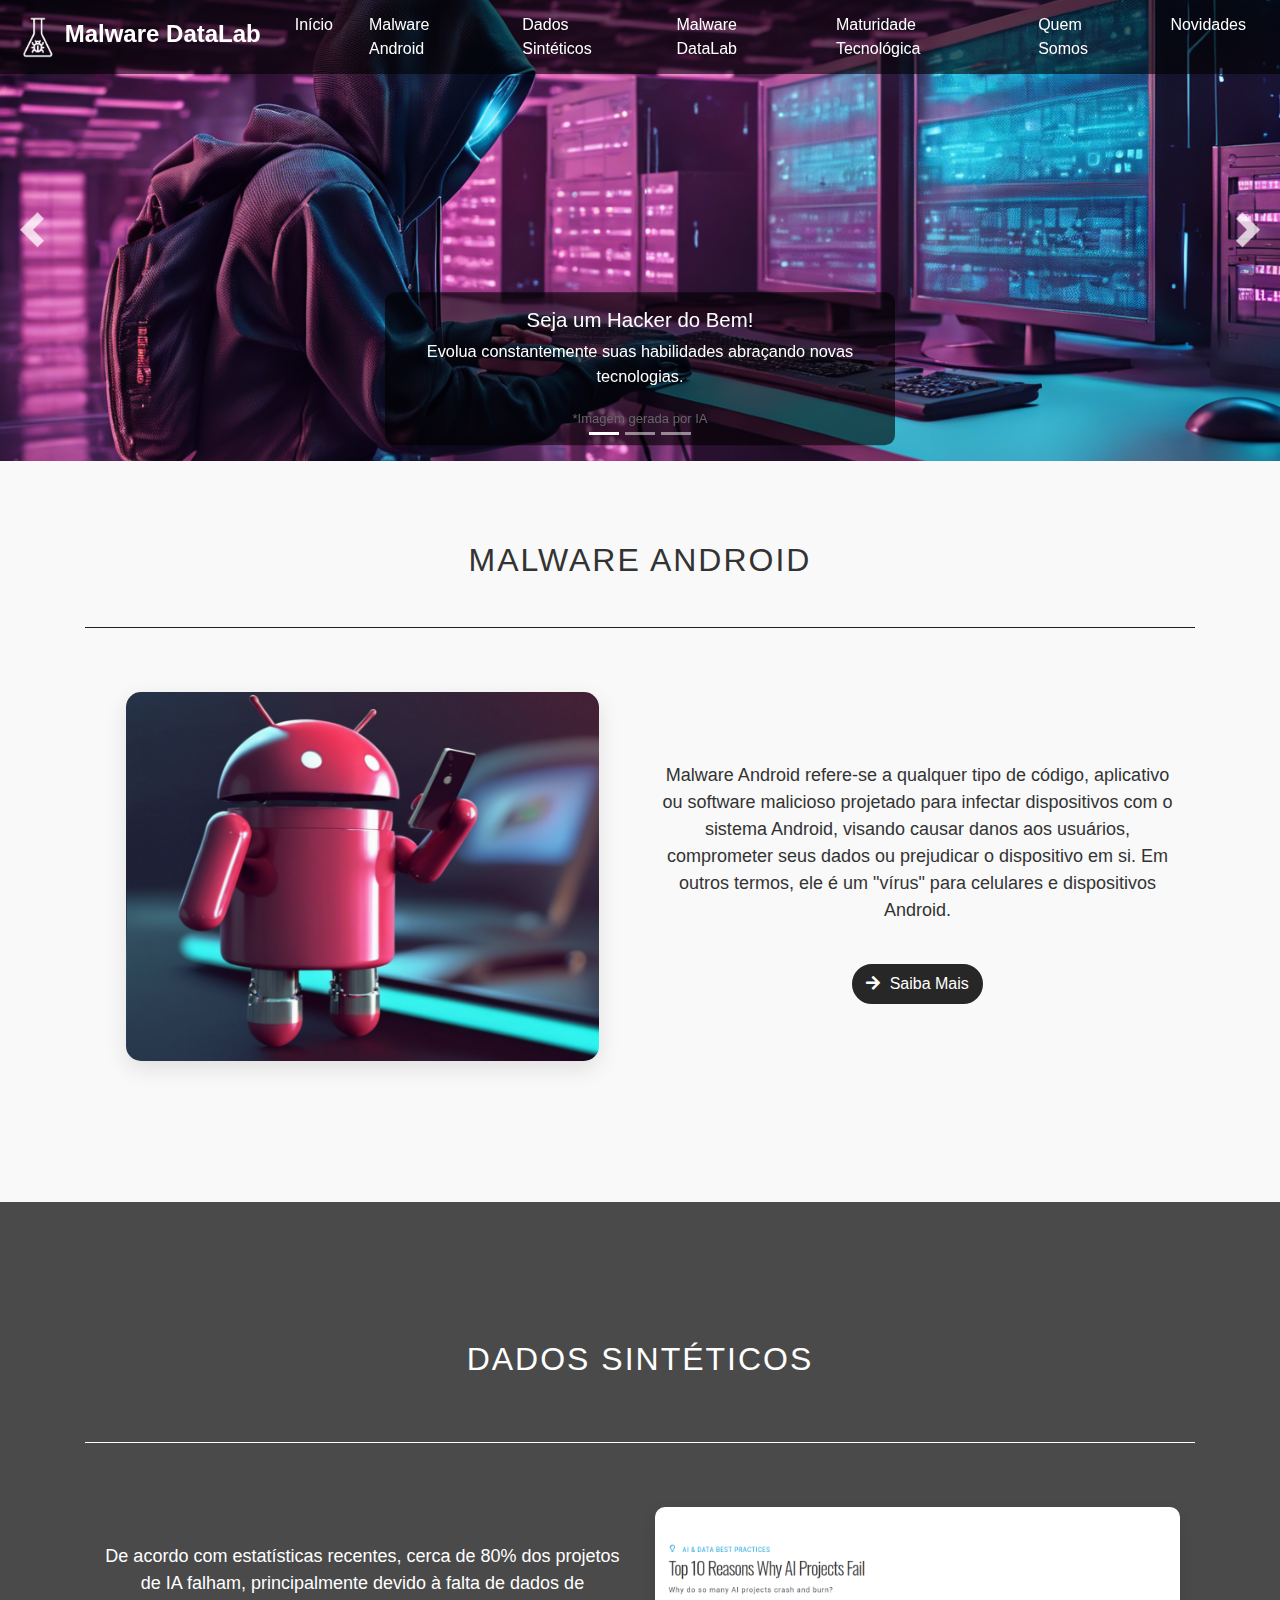
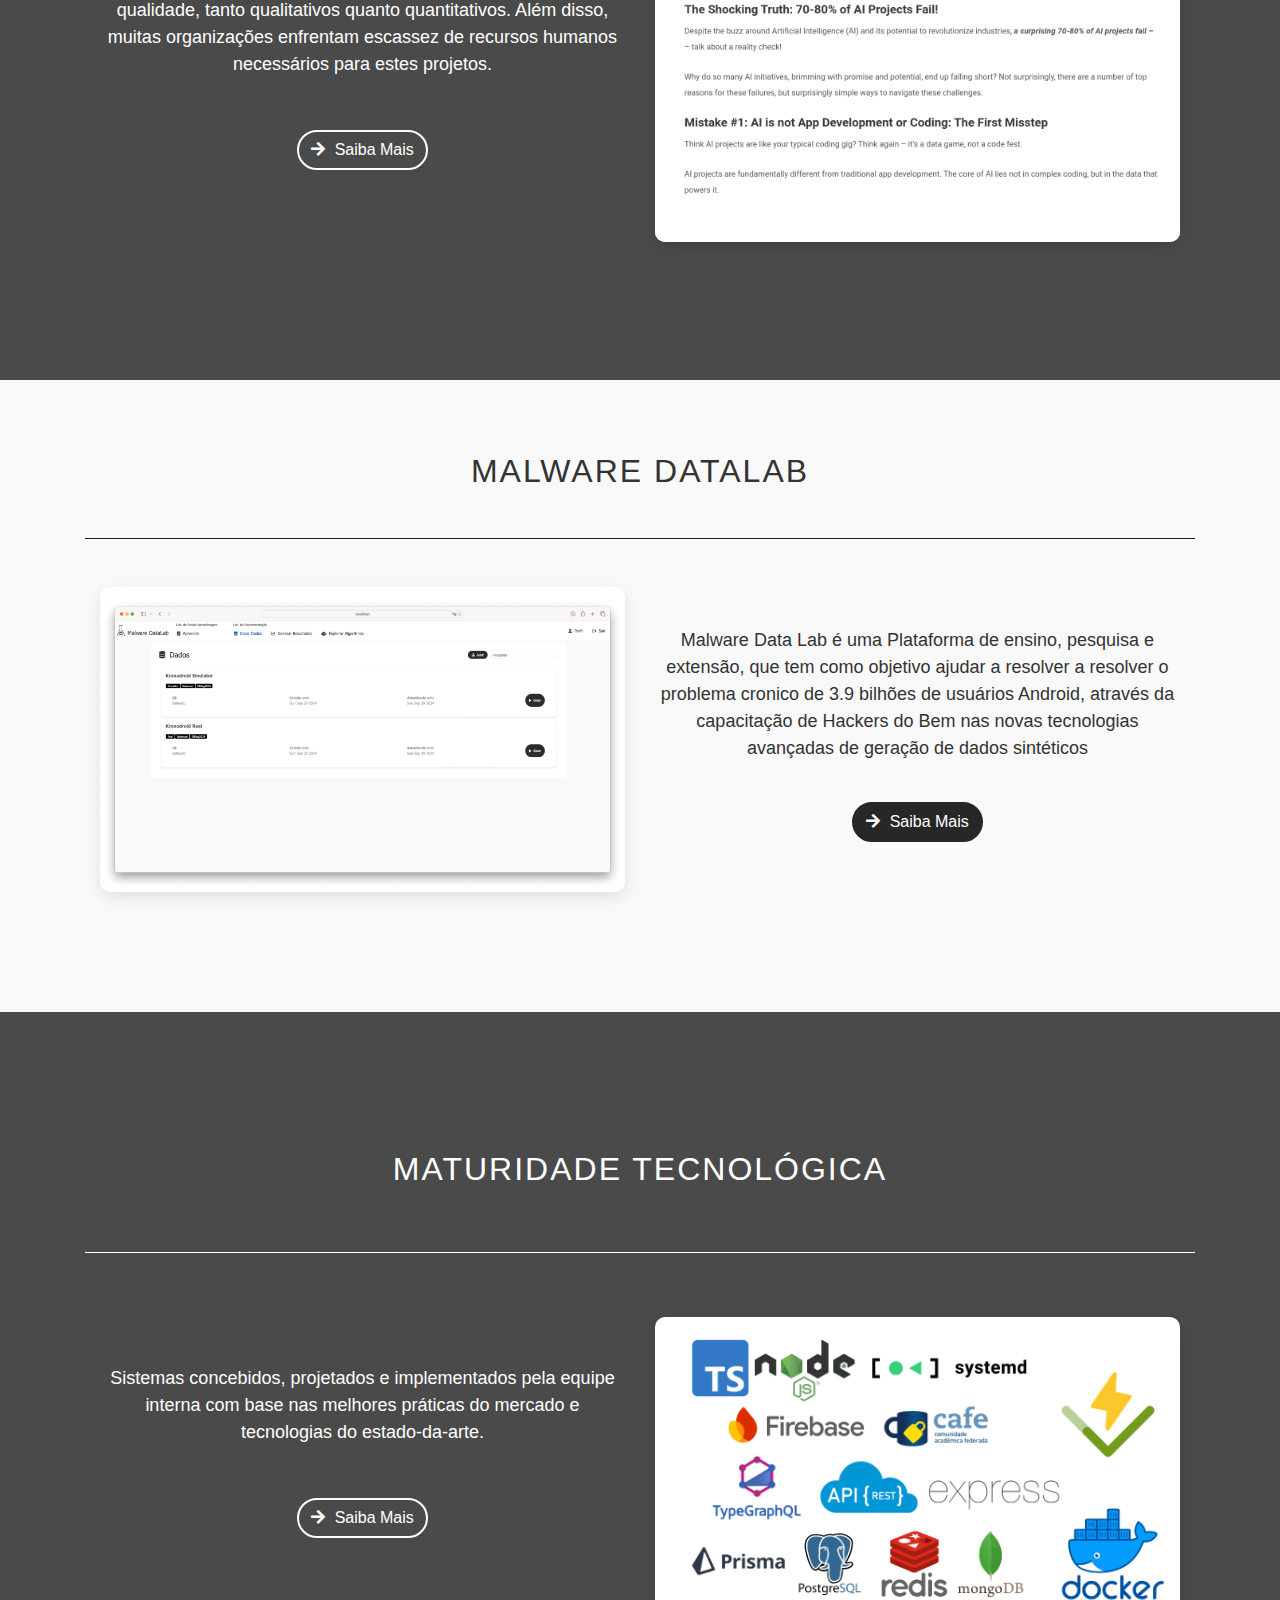
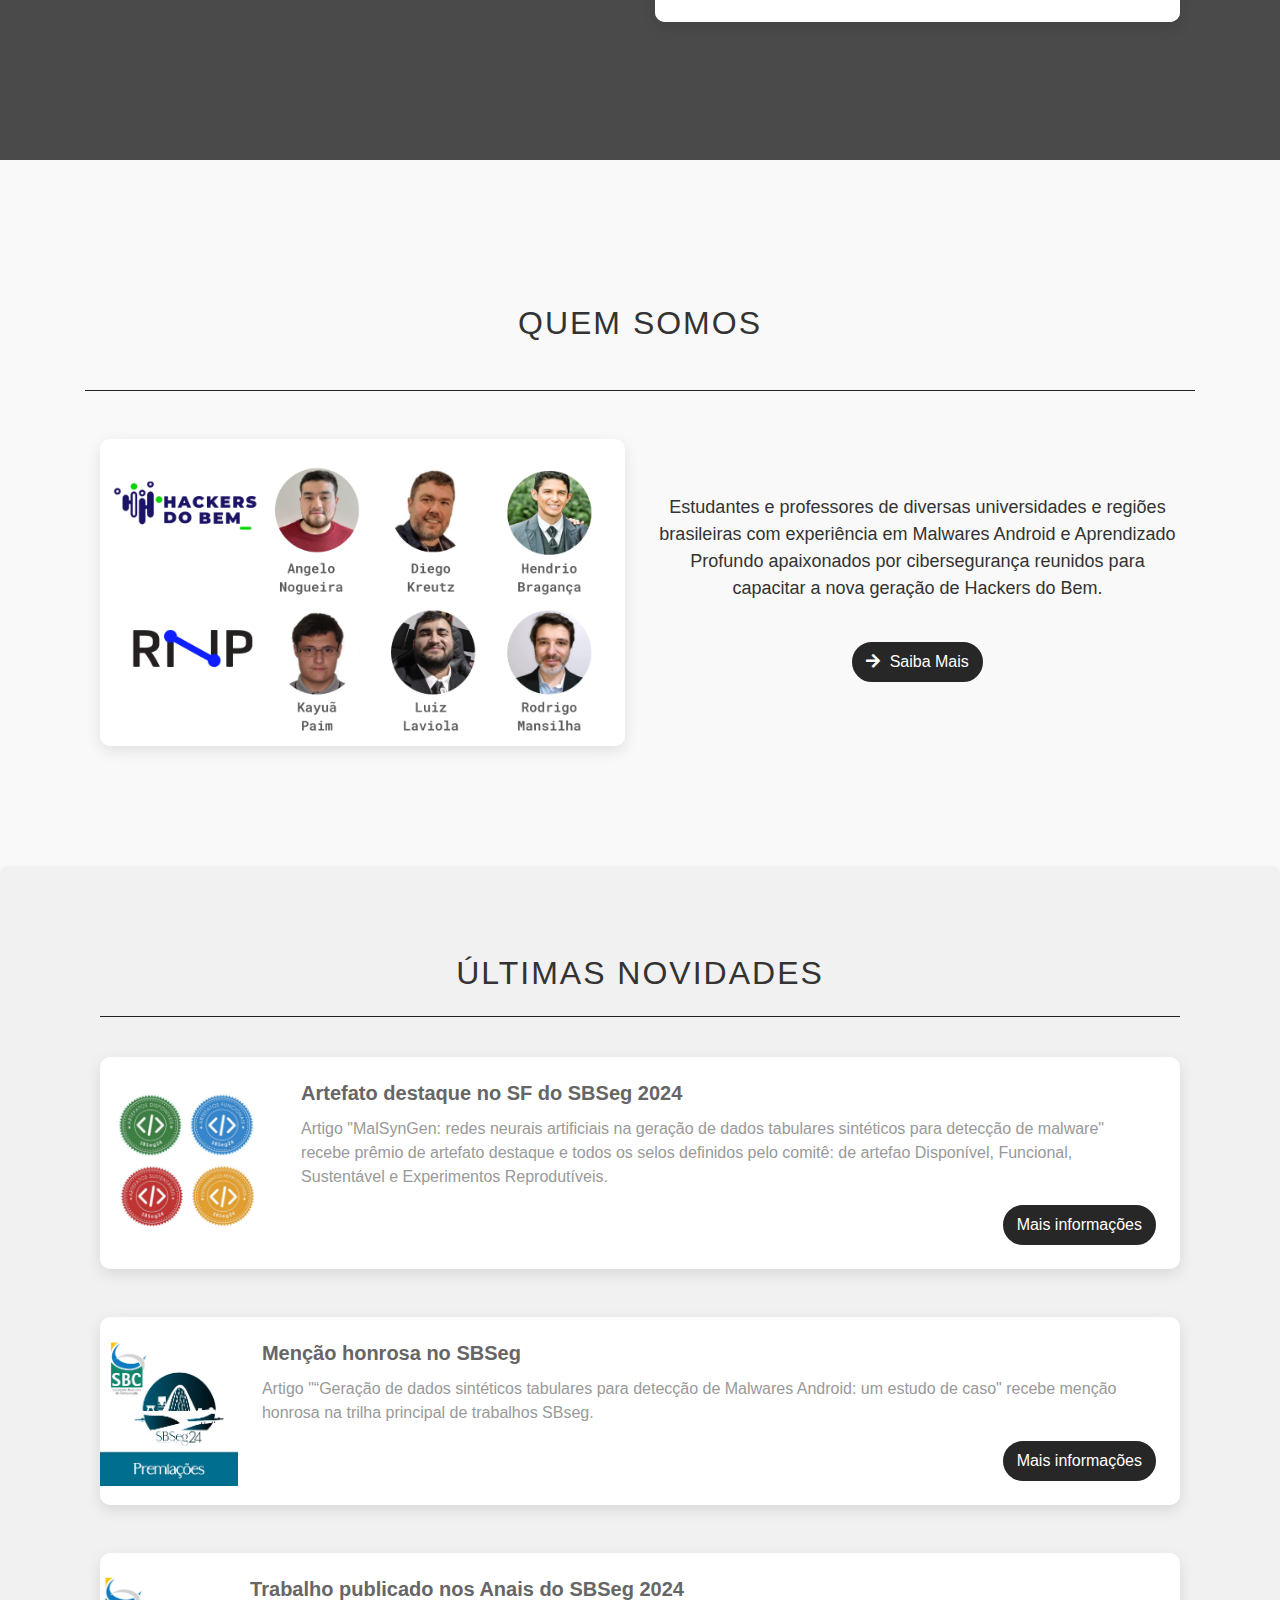
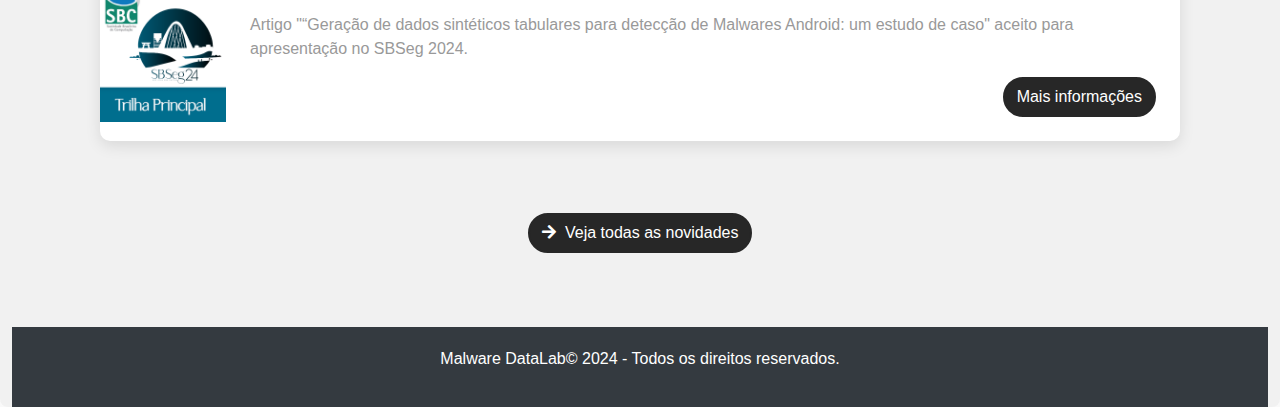
==== commit 3ff2eca4: "padronização em maturidade tecnologica" ====
--- a/index.html
+++ b/index.html
@@ -130,15 +130,10 @@
     </a>
   </div>
 
-<br>
-
-
-
-
-  <br>
-
-  <br>
-  <br>
+
+
+
+
   <br>
   <br>
   <br>
@@ -149,91 +144,93 @@
 </div>
 
 
-<h2 class="text-center section-title mb-5" id="mot"><strong>Malware Android:</strong> O problema</h2>
+<h2 class="text-center section-title mb-5" id="mot"> Malware Android</h2>
 <div class="container">
 <hr style="border-color: #212121">
 </div>
-<div class="parallax-section" style=" overflow: hidden; display: flex; justify-content: center; align-items: center; flex-direction: column;">
-  <div class="container mt-4 mb-3" style="display: flex; justify-content: center; align-items: center; margin-top: 14px">
+<!--<div class="parallax-section" style=" overflow: hidden; display: flex; justify-content: center; align-items: center; flex-direction: column;">-->
+  <div class="container mt-5 mb-3" style="display: flex; justify-content: center; align-items: center; margin-top: 14px">
     <div class="row">
       <!-- Image section -->
       <div class="col-md-6 mb-12 mt-3 d-flex justify-content-center">
         <div class="card" style="max-width: 90%; max-height: 87.5%; zoom: 1.5; display: flex; justify-content: center;">
           <img src="img/malware_droid.png" class="card-img-top" alt="Malware Image" style="width: 100%; height: auto; object-fit: contain;">
         </div>
-
       </div>
 
       <!-- Text and button section -->
       <div class="col-md-6 align-self-center d-flex flex-column justify-content-between">
-        <p class="text-center" style="font-size: 20.4px;">Malware Android refere-se a qualquer tipo de código, aplicativo ou software malicioso projetado para infectar dispositivos com o sistema Android, visando causar danos aos usuários, comprometer seus dados ou prejudicar o dispositivo em si. Em outros termos, ele é um "vírus" para celulares e dispositivos Android.</p>
-
-        <!-- Button at the bottom -->
-        <div class="text-center mt-auto">
-<!--          <a id="button_first_card" href="./whatis.html" class="btn btn-primary" style="border-radius: 24px; background-color: white; border: 2px solid #272727; color: black;">-->
-<!--            <i ></i> Saiba Mais-->
-<!--          </a>-->
-
-          <br>
-          <a href="./whatis.html" class="btn btn-secondary btn-hover-shadow" style="border-radius: 24px; background-color: rgba(255,255,255,0);
-            border: 2px solid #ffffff; color: #ffffff;"><i class="fas fa-arrow-right"></i> Saiba Mais</a>
-
-
-        </div>
-      </div>
-    </div>
-  </div>
-</div>
-<br>
-<br>
-<br>
-<br>
-<br>
-
-<h2 class="text-center section-title mb-5" id="mot"><strong>Dados Sintéticos</strong>: A OPORTUNIDADE</h2>
-<div class="container">
-  <hr style="border-color: #212121">
-</div>
-
-  <div class="container mt-5" style="display: flex; justify-content: center; align-items: center;">
-    <div class="row">
-
-      <!-- Text and button section -->
-      <div class="col-md-6 align-self-center d-flex flex-column justify-content-between">
-        <p class="text-center" style="font-size: 20.4px;">De acordo com estatísticas recentes, cerca de 80% dos projetos de IA falham, principalmente devido à falta de dados de qualidade, tanto qualitativos quanto quantitativos. Além disso, muitas organizações enfrentam escassez de recursos humanos necessários para estes projetos.</p>
+        <p class="text-center section-body-bright" >Malware Android refere-se a qualquer tipo de código, aplicativo ou software malicioso projetado para infectar dispositivos com o sistema Android, visando causar danos aos usuários, comprometer seus dados ou prejudicar o dispositivo em si. Em outros termos, ele é um "vírus" para celulares e dispositivos Android.</p>
 
         <!-- Button at the bottom -->
         <div class="text-center mt-auto">
           <br>
-          <a href="./market.html" class="btn btn-secondary btn-hover-shadow" style="border-radius: 24px; margin-bottom: 24px; background-color: #272727;
+          <a href="./whatis.html" class="btn btn-secondary btn-hover-shadow" style="border-radius: 24px; margin-bottom: 24px; background-color: #272727;
             border: 2px solid #272727; color: white;"><i class="fas fa-arrow-right"></i> Saiba Mais</a>
-
-        </div>
-
-
-      </div>
-
+        </div>
+      </div>
+    </div>
+<!--  </div>-->
+</div>
+
+
+<br>
+<br>
+<br>
+
+
+
+<div class="parallax-section" style=" overflow: hidden; display: flex; justify-content: center; align-items: center; flex-direction: column;">
+  <br>
+  <br>
+  <br>
+
+  <h2 class=" mb-5   text-center section-title-white"   id="mot">DADOS SINTÉTICOS</h2>
+  <div class="container white-border">
+    <hr style="border-color: white">
+  </div>
+
+  <div class="container mt-5" style="display: flex; justify-content: center; align-items: center;">
+    <div class="row">
+
+      <!-- Text and button section -->
+      <div class="col-md-6 align-self-center d-flex flex-column justify-content-between">
+
+        <p class="text-center section-body-dark">De acordo com estatísticas recentes, cerca de 80% dos projetos de IA falham, principalmente devido à falta de dados de qualidade, tanto qualitativos quanto quantitativos. Além disso, muitas organizações enfrentam escassez de recursos humanos necessários para estes projetos.</p>
+
+        <!-- Button at the bottom -->
+        <!-- Button at the bottom -->
+        <div class="text-center mt-auto">
+          <br>
+        <a href="./market.html" class="btn btn-secondary btn-hover-shadow" style="border-radius: 24px; background-color: rgba(255,255,255,0);
+            border: 2px solid #ffffff; color: #ffffff;"><i class="fas fa-arrow-right"></i> Saiba Mais</a>
+        </div>
+        <br>
+      </div>
 
       <!-- Image section -->
       <div class="col-md-6 mb-12 d-flex justify-content-center">
         <div class="card" style="max-width: 100%; max-height: 100%; display: flex; justify-content: center;">
-          <a href="https://www.cognilytica.com/top-10-reasons-why-ai-projects-fail/"> <img src="img/fall_projects.png" class="card-img-top" alt="Malware Image" style="width: 100%; height: auto; object-fit: contain;"></a>
-        </div>
-      </div>
-
-    </div>
-  </div>
-  <br>
-  <br>
-  <br>
-  <br>
-  <br>
-  <br>
-<h2 class="text-center section-title mb-5" id="mot"><strong>Malware DataLab</strong>: a solução</h2>
+          <img src="img/fall_projects.png" class="card-img-top" alt="Malware Image" style="width: 100%; height: auto; object-fit: contain;">
+        </div>
+      </div>
+
+    </div>
+    </div>
+  <br>
+  <br>
+  <br>
+  </div>
+
+  <br>
+  <br>
+  <br>
+
+<h2 class="text-center section-title mb-5" id="mot">Malware DataLab</h2>
 <div class="container">
   <hr style="border-color: #212121">
 </div>
-<div class="parallax-section" style=" max-height: 100%; overflow: hidden; display: flex; justify-content: center; align-items: center; flex-direction: column;">
+<!--<div class="parallax-section" style=" max-height: 100%; overflow: hidden; display: flex; justify-content: center; align-items: center; flex-direction: column;">-->
   <div class="container mt-5 mb-5" style="display: flex; justify-content: center; align-items: center;">
     <div class="row">
       <!-- Image section -->
@@ -245,137 +242,127 @@
 
       <!-- Text and button section -->
       <div class="col-md-6 align-self-center d-flex flex-column justify-content-between" style="margin-top: 14px">
-        <p class="text-center" style="font-size: 20.4px;">Malware Data Lab é uma Plataforma de ensino, pesquisa e extensão, que tem como objetivo  ajudar a resolver a resolver o problema cronico de 3.9  bilhões de usuários Android, através da capacitação de Hackers do Bem nas novas tecnologias avançadas de geração de dados sintéticos</p>
+        <p class="text-center section-body-bright"  >Malware Data Lab é uma Plataforma de ensino, pesquisa e extensão, que tem como objetivo  ajudar a resolver a resolver o problema cronico de 3.9  bilhões de usuários Android, através da capacitação de Hackers do Bem nas novas tecnologias avançadas de geração de dados sintéticos</p>
         <!-- Button at the bottom -->
         <div class="text-center mt-auto">
           <br>
-          <a href="./datalab.html" class="btn btn-secondary btn-hover-shadow" style="border-radius: 24px; background-color: rgba(255,255,255,0);
-            border: 2px solid #ffffff; color: #ffffff;"><i class="fas fa-arrow-right"></i> Saiba Mais</a>
-
-
-        </div>
-
-
-      </div>
-
-    </div>
-  </div>
-</div>
-
-<br>
-<br>
-<br>
-<br>
-<br>
-<br>
-
-
-<h2 class="text-center section-title mb-5" style="margin-top: 96px" id="mot">Tecnologia</h2>
-
-<div class="container">
-  <hr style="border-color: #212121">
-</div>
-
-<div class="row center-content" style="background-color: #f1f1f1">
-
-  <div class="col-md-4 center-content">
-
-    <p style="font-size: 20.4px;">
-        Tecnologias próprias de inteligência artificial e backend.</p>
-    <br>
-  </div>
-  <div class="col-md-6" style="margin-top: 24px">
-    <div id="carouselExampleIndicators9" class="carousel slide" data-ride="carousel">
-      <div class="carousel-inner" style="background-color: rgba(255,255,255,0);">
-        <div class="carousel-item active">
-          <img src="img/MalsynGen.png" class="d-block w-50" alt="Slide 1">
-        </div>
-        <div class="carousel-item">
-          <img src="img/arquitetura.png" class="d-block w-50" alt="Slide 2">
-        </div>
-      </div>
-
-      <!-- Controls -->
-      <br>
-    </div>
-  </div>
-
-
-  </div>
-
-</div>
-
-<!--<h2 class="text-center section-title mb-5" id="mot">Tecnologia</h2>-->
-<!--<div class="container">-->
-<!--  <hr style="border-color: #212121">-->
-<!--</div>-->
-<!--  <div class="container mt-4" style="display: flex; justify-content: center; align-items: center;">-->
-<!--    <div class="row">-->
-
-<!--      <div class="col-md-6 align-self-center d-flex flex-column justify-content-between">-->
-<!--        <p class="text-center" style="font-size: 20.4px;">A MalsynGen é uma ferramenta cGAN de aumento de dados tabulares sintéticos no contexto Malware Android, que utiliza uma avaliação cruzada com dois conjuntos de classificadores: <br> (i) Treinado com real, avaliando sintético (TR-As) <br> (ii) Treinado com sintético avaliando real (TS-Ar) .</p>-->
-
-<!--        &lt;!&ndash; Button at the bottom &ndash;&gt;-->
-<!--        <div class="text-center mt-auto">-->
-<!--          <br>-->
-<!--          <a href="./tec.html" class="btn btn-secondary btn-hover-shadow" style="border-radius: 24px; background-color: #272727; margin-bottom: 24px;-->
-<!--            border: 2px solid #272727; color: white;"><i class="fas fa-arrow-right"></i> Saiba Mais</a>-->
-
-<!--        </div>-->
-
-
-<!--      </div>-->
-
-<!--      <div class="col-md-6 mb-12 d-flex justify-content-center">-->
-<!--        <div class="card" style="max-width: 100%; max-height: 100%; display: flex; justify-content: center;">-->
-<!--          <img src="img/MalsynGen.png" class="card-img-top" alt="Malware Image" style="width: 100%; height: auto; object-fit: contain;">-->
-<!--        </div>-->
-<!--      </div>-->
-
-<!--    </div>-->
+<!--          <a href="./datalab.html" class="btn btn-secondary btn-hover-shadow" style="border-radius: 24px; background-color: rgba(255,255,255,0);-->
+<!--            border: 2px solid #ffffff; color: #ffffff;"><i class="fas fa-arrow-right"></i> Saiba Mais</a>-->
+          <a href="./datalab.html" class="btn btn-secondary btn-hover-shadow" style="border-radius: 24px; margin-bottom: 24px; background-color: #272727;
+            border: 2px solid #272727; color: white;"><i class="fas fa-arrow-right"></i> Saiba Mais</a>
+
+        </div>
+
+
+      </div>
+
+    </div>
 <!--  </div>-->
-
-
-
-
-<br>
-<br>
-<br>
-<br>
-<br>
-<br>
-<h2 class="text-center section-title mb-5" id="mot">Equipe</h2>
-<div class="container">
-  <hr style="border-color: #212121">
-</div>
-<div class="parallax-section" style=" max-height: 100%; overflow: hidden; display: flex; justify-content: center; align-items: center; flex-direction: column;">
-  <div class="container mt-5 mb-5" style="display: flex; justify-content: center; align-items: center;">
+</div>
+
+<br>
+<br>
+<br>
+
+
+
+
+<div class="parallax-section" style=" overflow: hidden; display: flex; justify-content: center; align-items: center; flex-direction: column;">
+  <br>
+  <br>
+  <br>
+  <h2 class=" text-center section-title-white mb-5 " id="mot">Maturidade Tecnológica</h2>
+  <div class="container">
+    <hr style="border-color: white">
+  </div>
+
+  <div class="container mt-5" style="display: flex; justify-content: center; align-items: center;">
     <div class="row">
-      <!-- Image section -->
-      <div class="col-md-6 mb-12 d-flex justify-content-center">
-        <div class="card" style="max-width: 100%; max-height: 100%;  width:100%; height:120%; display: flex; justify-content: center;">
-          <img src="img/equipe5.png" class="card-img-top" alt="Malware Image" style="width: 100%; height: auto; object-fit: contain;">
-        </div>
-      </div>
 
       <!-- Text and button section -->
-      <div class="col-md-6 align-self-center d-flex flex-column justify-content-between" style="margin-top: 14px">
-        <p class="text-center" style="font-size: 20.4px;">Alunos e professores de diversas universidades brasileiras em projeto fomentado pela RNP.</p>
+      <div class="col-md-6 align-self-center d-flex flex-column justify-content-between">
+
+        <p class="text-center section-body-dark"  > Sistemas concebidos, projetados e implementados pela equipe interna com base nas melhores práticas do mercado e tecnologias do estado-da-arte.</p>
+
         <!-- Button at the bottom -->
         <div class="text-center mt-auto">
           <br>
-          <a href="./team.html" class="btn btn-secondary btn-hover-shadow" style="border-radius: 24px; background-color: rgba(255,255,255,0);
+          <a href="./tec.html" class="btn btn-secondary btn-hover-shadow" style="border-radius: 24px; background-color: rgba(255,255,255,0);
             border: 2px solid #ffffff; color: #ffffff;"><i class="fas fa-arrow-right"></i> Saiba Mais</a>
-
-
-        </div>
-
-
-      </div>
-
-    </div>
-  </div>
-</div>
+        </div>
+        <br>
+      </div>
+
+
+      <!-- Image section -->
+      <div class="col-md-6 mb-12 d-flex justify-content-center">
+        <div class="card" style="max-width: 100%; max-height: 100%; display: flex; justify-content: center;">
+           <img src="img/tecnologias.png" class="card-img-top" alt="Tecnologias" style="width: 100%; height: auto; object-fit: contain;">
+        </div>
+      </div>
+
+    </div>
+  </div>
+  <br>
+  <br>
+  <br>
+</div>
+
+
+
+
+<br>
+<br>
+<br>
+
+
+<br>
+<br>
+<br>
+
+<h2 class="text-center section-title mb-5" id="mot">Quem Somos</h2>
+<div class="container">
+  <hr style="border-color: #212121">
+</div>
+<!--<div class="parallax-section" style=" max-height: 100%; overflow: hidden; display: flex; justify-content: center; align-items: center; flex-direction: column;">-->
+<div class="container mt-5 mb-5" style="display: flex; justify-content: center; align-items: center;">
+  <div class="row">
+    <!-- Image section -->
+    <div class="col-md-6 mb-12 d-flex justify-content-center">
+      <div class="card" style="max-width: 100%; max-height: 100%;  width:100%; height:120%; display: flex; justify-content: center;">
+        <img src="img/team/all_rnp.png" class="card-img-top" alt="Malware Image" style="width: 100%; height: auto; object-fit: contain;">
+      </div>
+    </div>
+
+    <!-- Text and button section -->
+    <div class="col-md-6 align-self-center d-flex flex-column justify-content-between" style="margin-top: 14px">
+      <p class="text-center section-body-bright" >Estudantes e professores de diversas universidades e regiões brasileiras com experiência em Malwares Android e Aprendizado Profundo apaixonados por cibersegurança reunidos para capacitar a nova geração de Hackers do Bem.</p>
+      <!-- Button at the bottom -->
+      <div class="text-center mt-auto">
+        <br>
+        <!--          <a href="./datalab.html" class="btn btn-secondary btn-hover-shadow" style="border-radius: 24px; background-color: rgba(255,255,255,0);-->
+        <!--            border: 2px solid #ffffff; color: #ffffff;"><i class="fas fa-arrow-right"></i> Saiba Mais</a>-->
+        <a href="./team.html" class="btn btn-secondary btn-hover-shadow" style="border-radius: 24px; margin-bottom: 24px; background-color: #272727;
+            border: 2px solid #272727; color: white;"><i class="fas fa-arrow-right"></i> Saiba Mais</a>
+
+      </div>
+
+
+    </div>
+
+  </div>
+  <!--  </div>-->
+</div>
+
+
+<br>
+<br>
+<br>
+
+<div class="row dark-content ">
+<br>
+<br>
+<br>
 
 
 
@@ -402,7 +389,12 @@
   </div>
 
 </div>
-<br>
+
+
+<br>
+<br>
+<br>
+
 
 <div id="footer"></div>
 
--- a/css/Style.css
+++ b/css/Style.css
@@ -103,7 +103,7 @@
 
 /* Styling for the navbar brand */
 .navbar-brand {
-  font-size: 24px;
+  font-size: 1.5rem;
   font-weight: bold;
   color: #007bff;
   transition: color 0.3s ease;
@@ -485,7 +485,28 @@
     align-items: center;
     text-align: center;
     font-size: 24px;
-  }
+  color: white; /* Garante que o texto dentro da parallax seja branco */
+  opacity: 1; /* Remove qualquer opacidade */
+  }
+
+.white-text {
+  color: white;
+  z-index: 2; /* Garante que o texto esteja acima da imagem */
+}
+
+.white-border {
+  border-color: white;
+}
+
+h2, hr {
+  z-index: 2;
+  opacity: 1; /* Garante que o texto não seja afetado por opacidade */
+}
+
+.container {
+  z-index: 2;
+  opacity: 1; /* Remove qualquer opacidade no container */
+}
 
   /* Container for text and image box */
   .content-overlay {
@@ -540,7 +561,38 @@
   }
 
 .card-img-news {
-
   height: 150px; /* Ajuste a altura conforme necessário */
   object-fit: cover; /* Preenche o contêiner */
+}
+
+
+.dark-content {
+  /*display: flex;            !* Torna o container flexível *!*/
+  /*justify-content: center;  !* Centraliza o conteúdo horizontalmente *!*/
+  /*align-items: center;      !* Centraliza o conteúdo verticalmente *!*/
+  background-color: #f1f1f1; /* Cor de fundo */
+  /*padding: 20px;            !* Adiciona espaçamento interno *!*/
+  border-radius: 8px;       /* Arredonda as bordas para suavizar o visual */
+  /*box-shadow: 0 4px 6px rgba(0, 0, 0, 0.1); !* Adiciona uma leve sombra *!*/
+}
+
+.row {
+  width: 100%;              /* Garante que o container ocupe 100% da largura */
+  margin: 0 auto;           /* Centraliza a linha */
+}
+
+
+.bright-content {
+  /*display: flex;            !* Torna o container flexível *!*/
+  /*justify-content: center;  !* Centraliza o conteúdo horizontalmente *!*/
+  /*align-items: center;      !* Centraliza o conteúdo verticalmente *!*/
+  /*background-color: lightgray; !* Cor de fundo *!*/
+  /*padding: 20px;            !* Adiciona espaçamento interno *!*/
+  /*border-radius: 8px;       !* Arredonda as bordas para suavizar o visual *!*/
+  /*box-shadow: 0 4px 6px rgba(0, 0, 0, 0.1); !* Adiciona uma leve sombra *!*/
+}
+
+.row {
+  width: 100%;              /* Garante que o container ocupe 100% da largura */
+  margin: 0 auto;           /* Centraliza a linha */
 }--- a/css/style.main.screen.css
+++ b/css/style.main.screen.css
@@ -173,6 +173,31 @@
     margin-bottom: 30px;
 }
 
+.section-title-white {
+    color: white;
+    text-transform: uppercase;
+    letter-spacing: 2px;
+    margin-bottom: 30px;
+}
+
+.section-body-dark {
+    font-size: large;
+    color: white;
+}
+
+a {
+    color: #fff;
+    text-decoration: none;
+}
+.section-body-bright {
+    font-size: large;
+    color: #333;
+}
+
+a {
+    color: #0a53be;
+    text-decoration: none;
+}
 .slider-container {
     position: absolute;
     bottom: 10px;
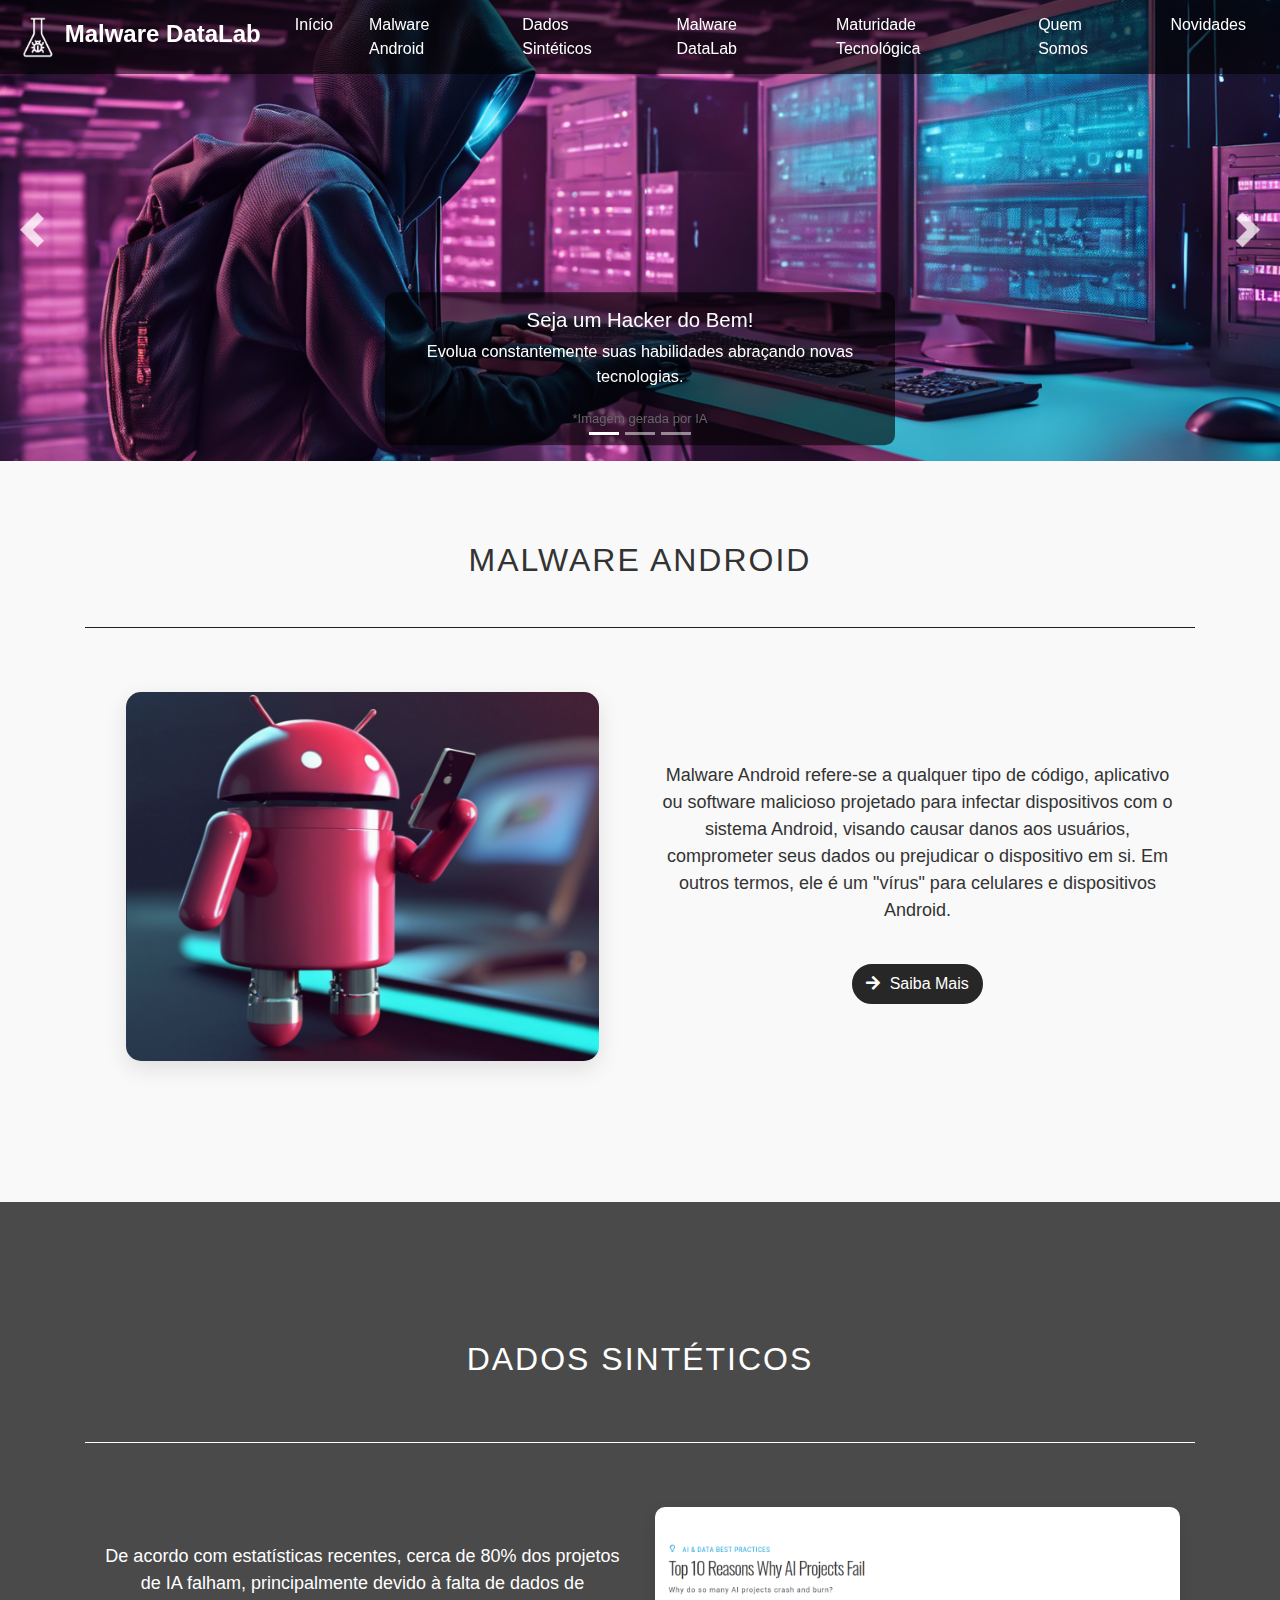
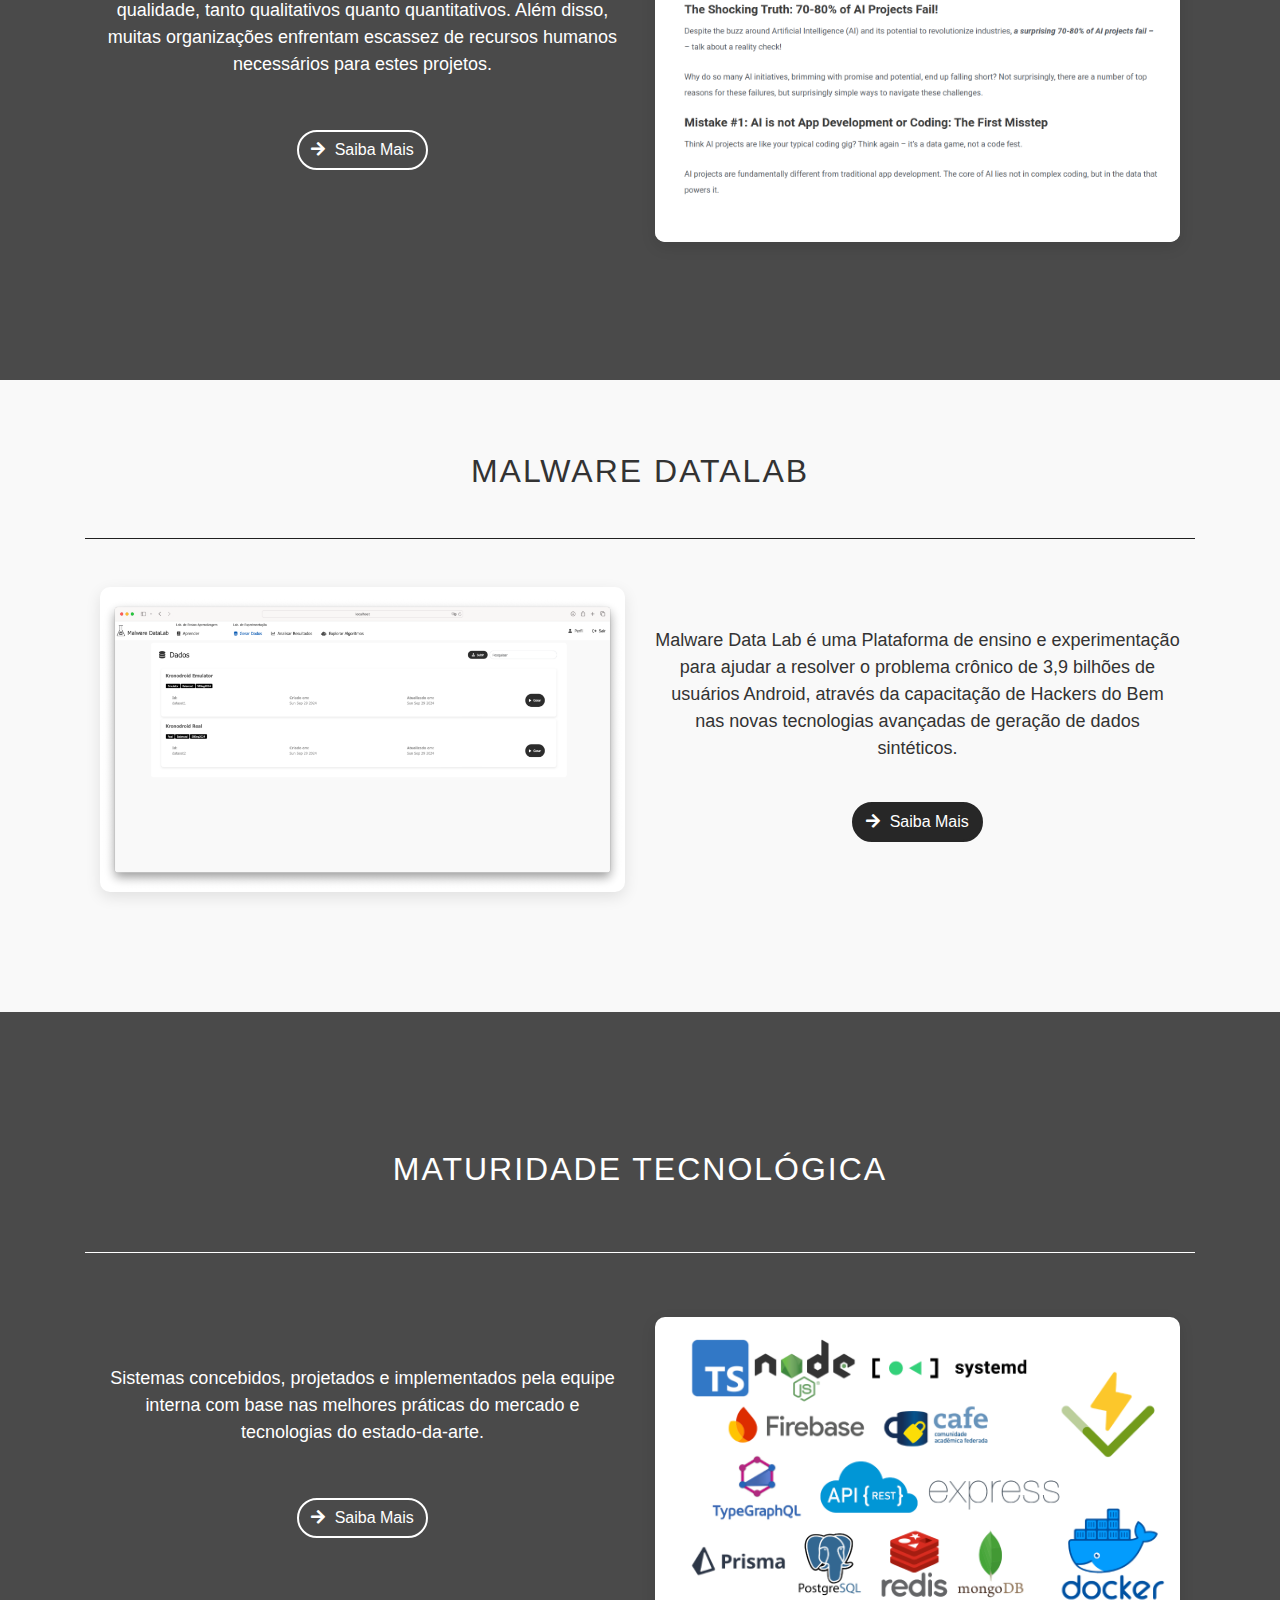
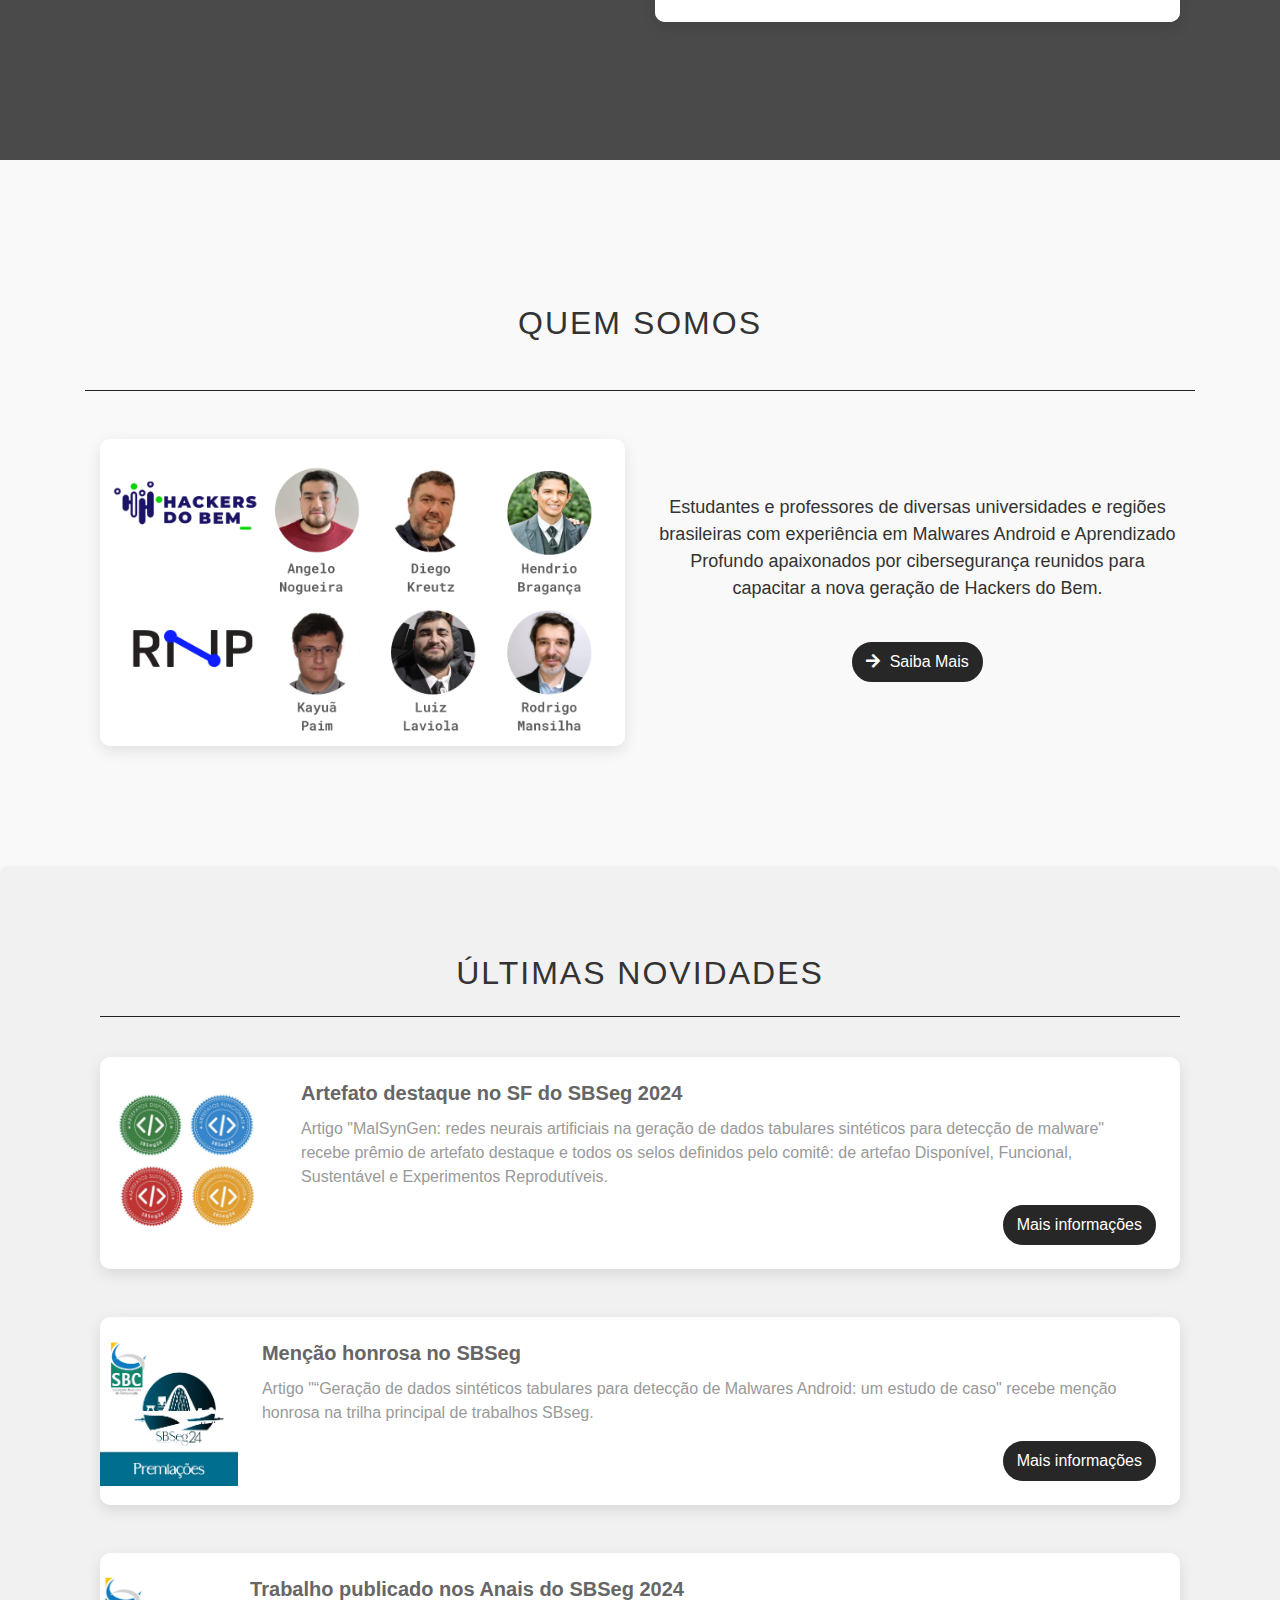
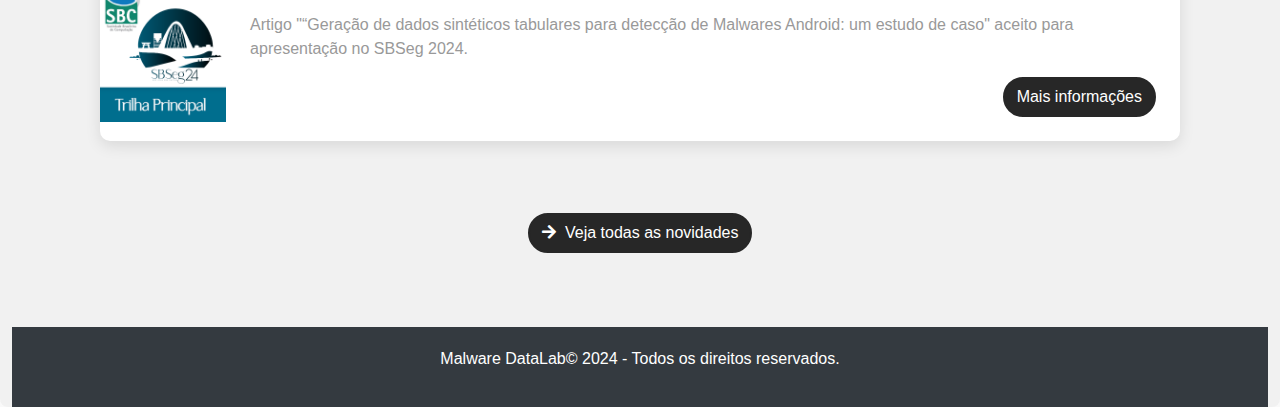
==== commit a400c23b: "ajustes pequenos" ====
--- a/index.html
+++ b/index.html
@@ -25,49 +25,6 @@
 
 <!-- importa a navbar -->
 <div id="navbar"></div>
-  
-
-  <!-- Modal Script -->
-  <script>
-    // Modal script
-    var modal = document.getElementById("modal");
-    var btn = document.getElementById("openModalBtn");
-    var span = document.getElementsByClassName("close")[0];
-  
-    btn.onclick = function() {
-      
-      modal.style.display = "block";
-    }
-  
-    span.onclick = function() {
-      modal.style.display = "none";
-    }
-  
-    window.onclick = function(event) {
-      if (event.target == modal) {
-        modal.style.display = "none";
-      }
-    }
-  
-    // Collapse menu after clicking a link
-    $(document).ready(function () {
-      $('.navbar-nav .nav-link').on('click', function () {
-        $('.navbar-collapse').collapse('hide');
-      });
-    });
-  
-    // Toggle button collapse function (open/retract on click)
-    $('#navbarToggler').on('click', function() {
-      if ($('#navbarNav').hasClass('show')) {
-        $('#navbarNav').collapse('hide');
-      } else {
-        $('#navbarNav').collapse('show');
-      }
-    });
-    
-  </script>
-  
-  </body>
 
   <div id="carouselExampleIndicators" class="carousel slide" data-ride="carousel">
     <ol class="carousel-indicators">
@@ -242,7 +199,7 @@
 
       <!-- Text and button section -->
       <div class="col-md-6 align-self-center d-flex flex-column justify-content-between" style="margin-top: 14px">
-        <p class="text-center section-body-bright"  >Malware Data Lab é uma Plataforma de ensino, pesquisa e extensão, que tem como objetivo  ajudar a resolver a resolver o problema cronico de 3.9  bilhões de usuários Android, através da capacitação de Hackers do Bem nas novas tecnologias avançadas de geração de dados sintéticos</p>
+        <p class="text-center section-body-bright"  >Malware Data Lab é uma Plataforma de ensino e experimentação para ajudar a resolver o problema crônico de 3,9  bilhões de usuários Android, através da capacitação de Hackers do Bem nas novas tecnologias avançadas de geração de dados sintéticos.</p>
         <!-- Button at the bottom -->
         <div class="text-center mt-auto">
           <br>
@@ -324,6 +281,7 @@
 <div class="container">
   <hr style="border-color: #212121">
 </div>
+
 <!--<div class="parallax-section" style=" max-height: 100%; overflow: hidden; display: flex; justify-content: center; align-items: center; flex-direction: column;">-->
 <div class="container mt-5 mb-5" style="display: flex; justify-content: center; align-items: center;">
   <div class="row">
--- a/css/Style.css
+++ b/css/Style.css
@@ -574,6 +574,7 @@
   /*padding: 20px;            !* Adiciona espaçamento interno *!*/
   border-radius: 8px;       /* Arredonda as bordas para suavizar o visual */
   /*box-shadow: 0 4px 6px rgba(0, 0, 0, 0.1); !* Adiciona uma leve sombra *!*/
+
 }
 
 .row {
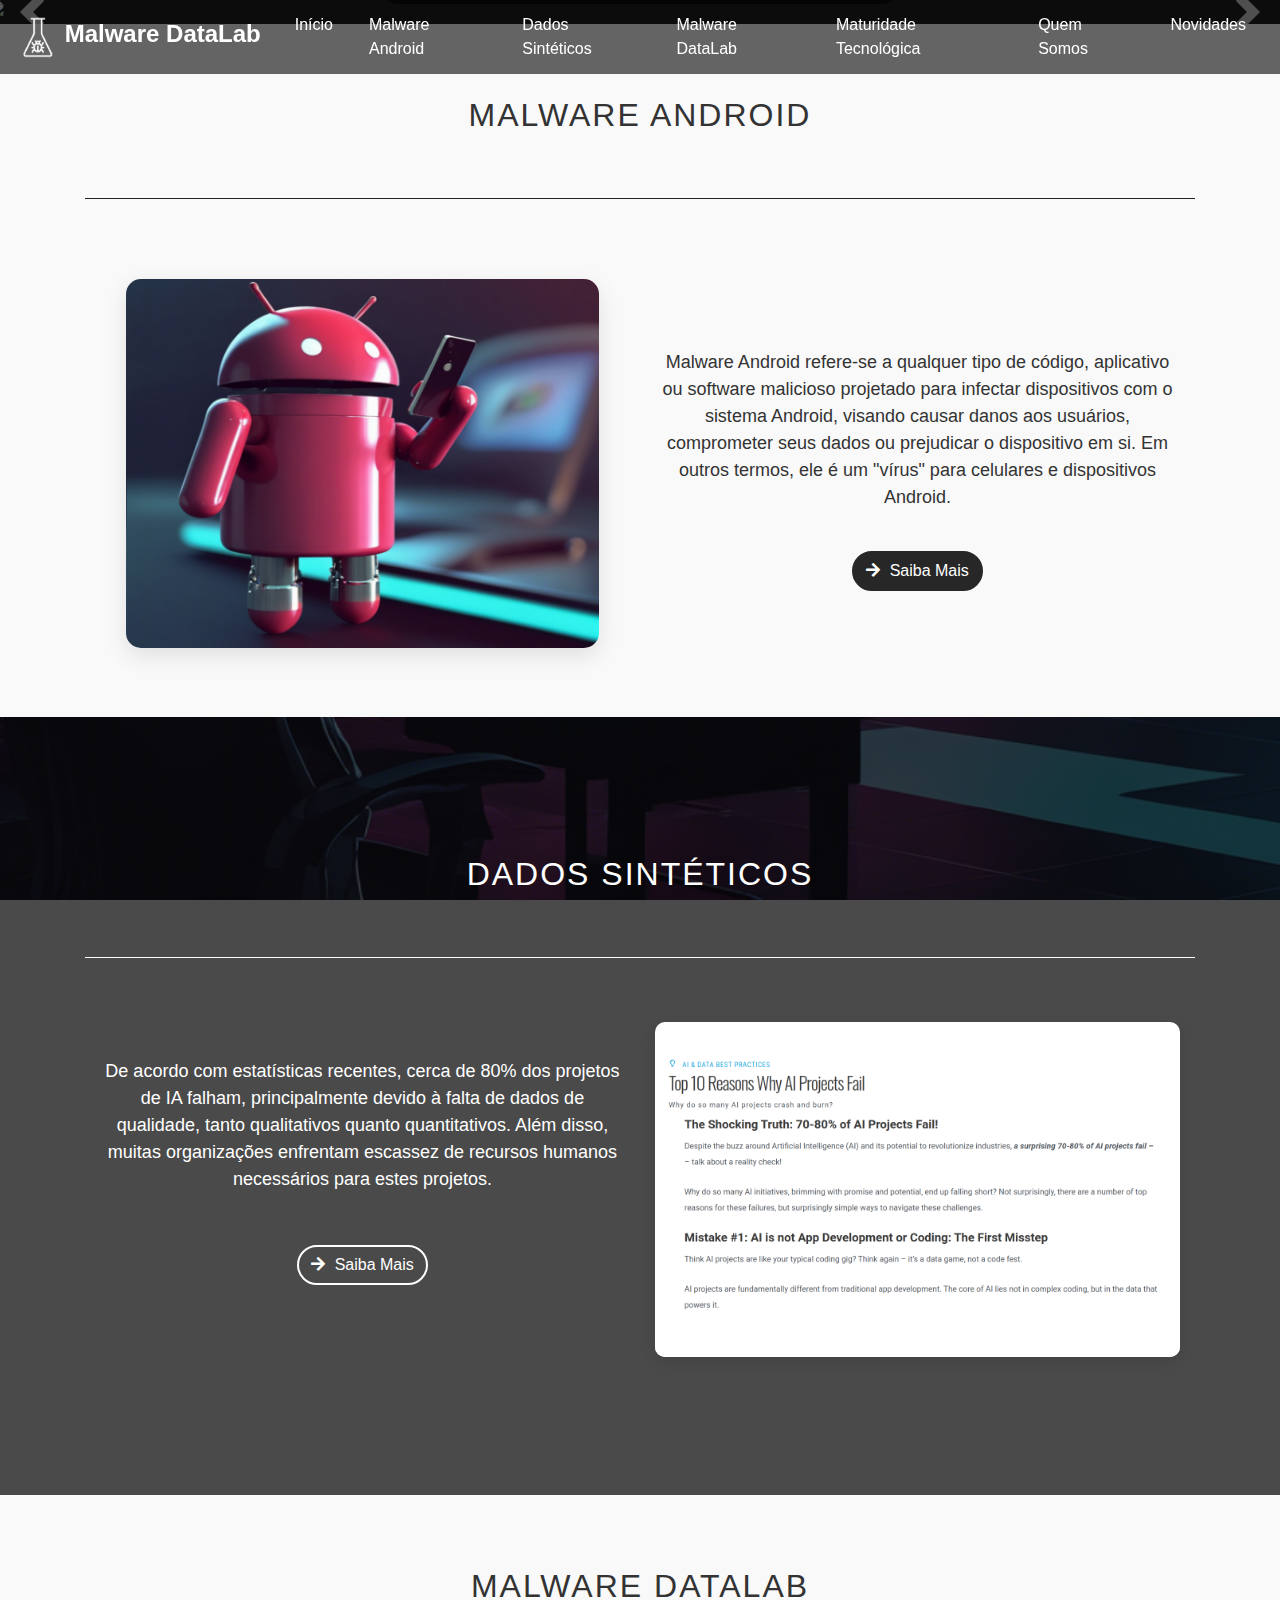
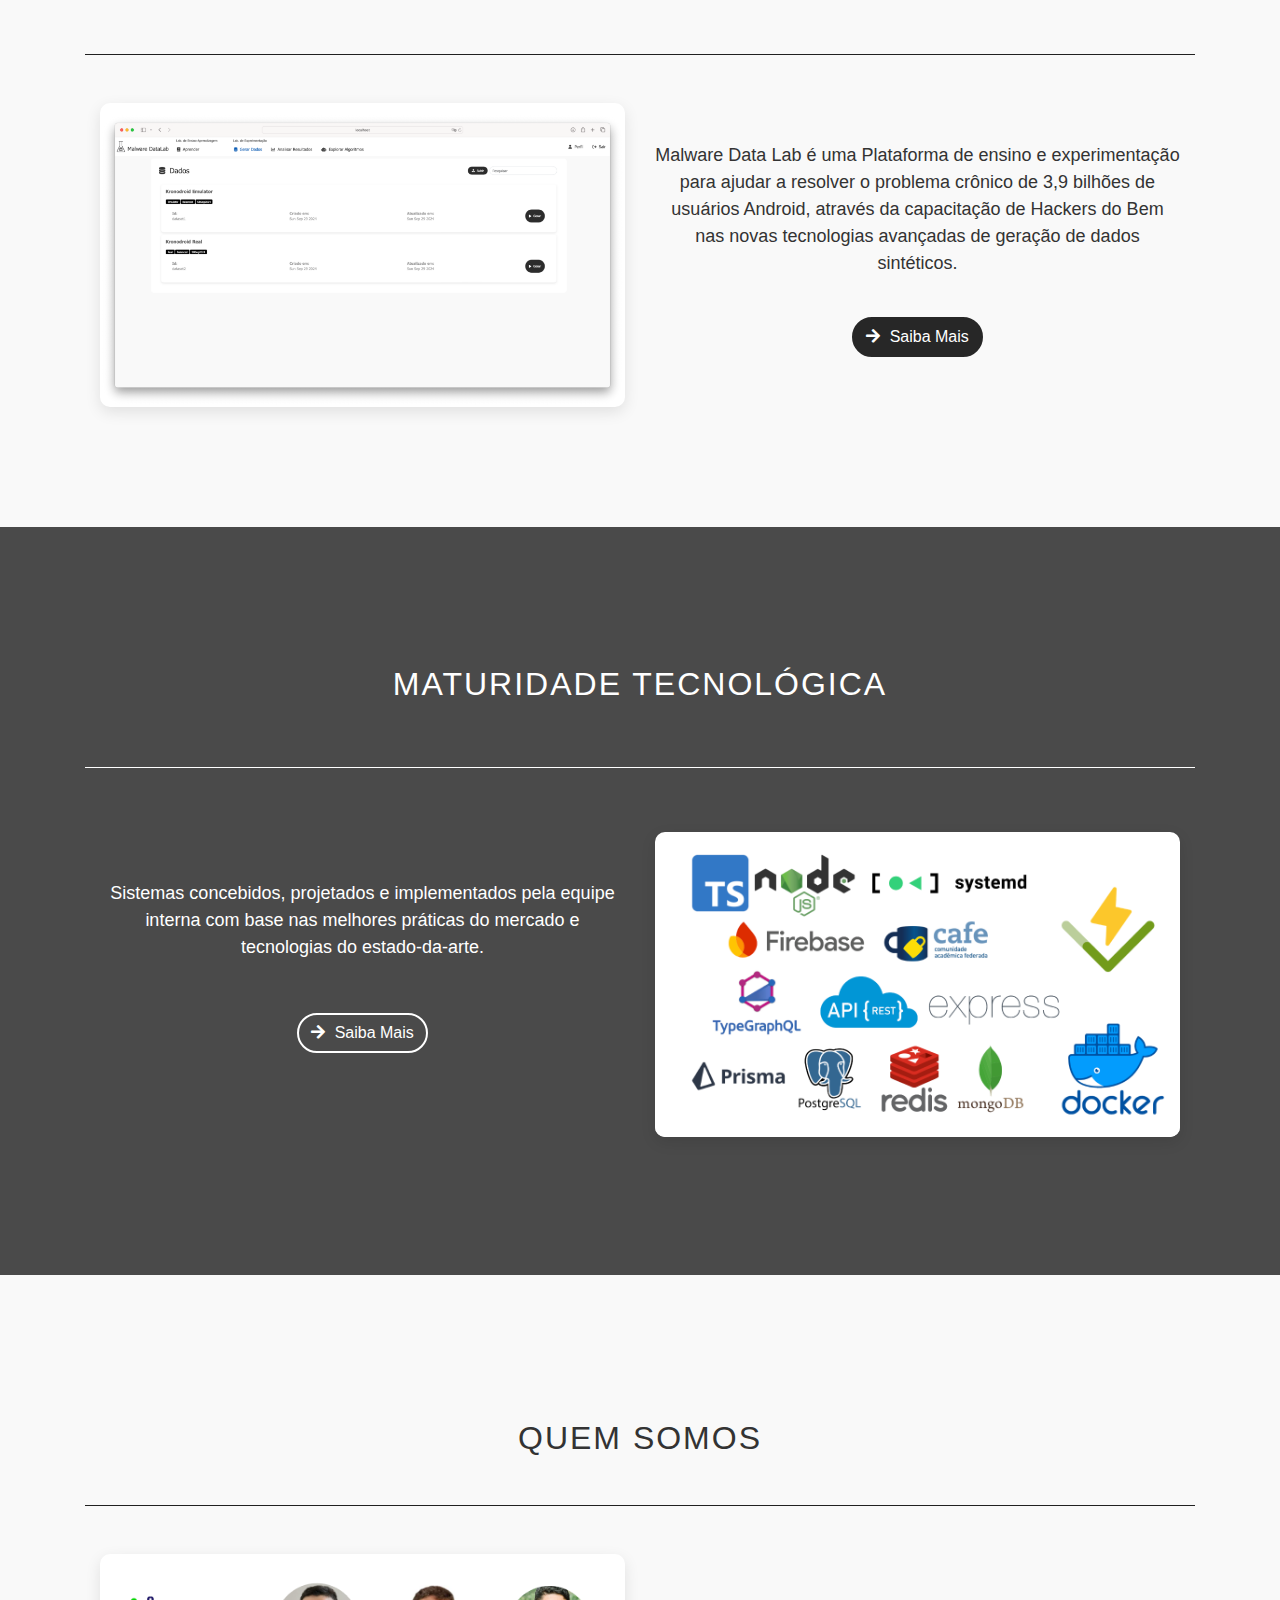
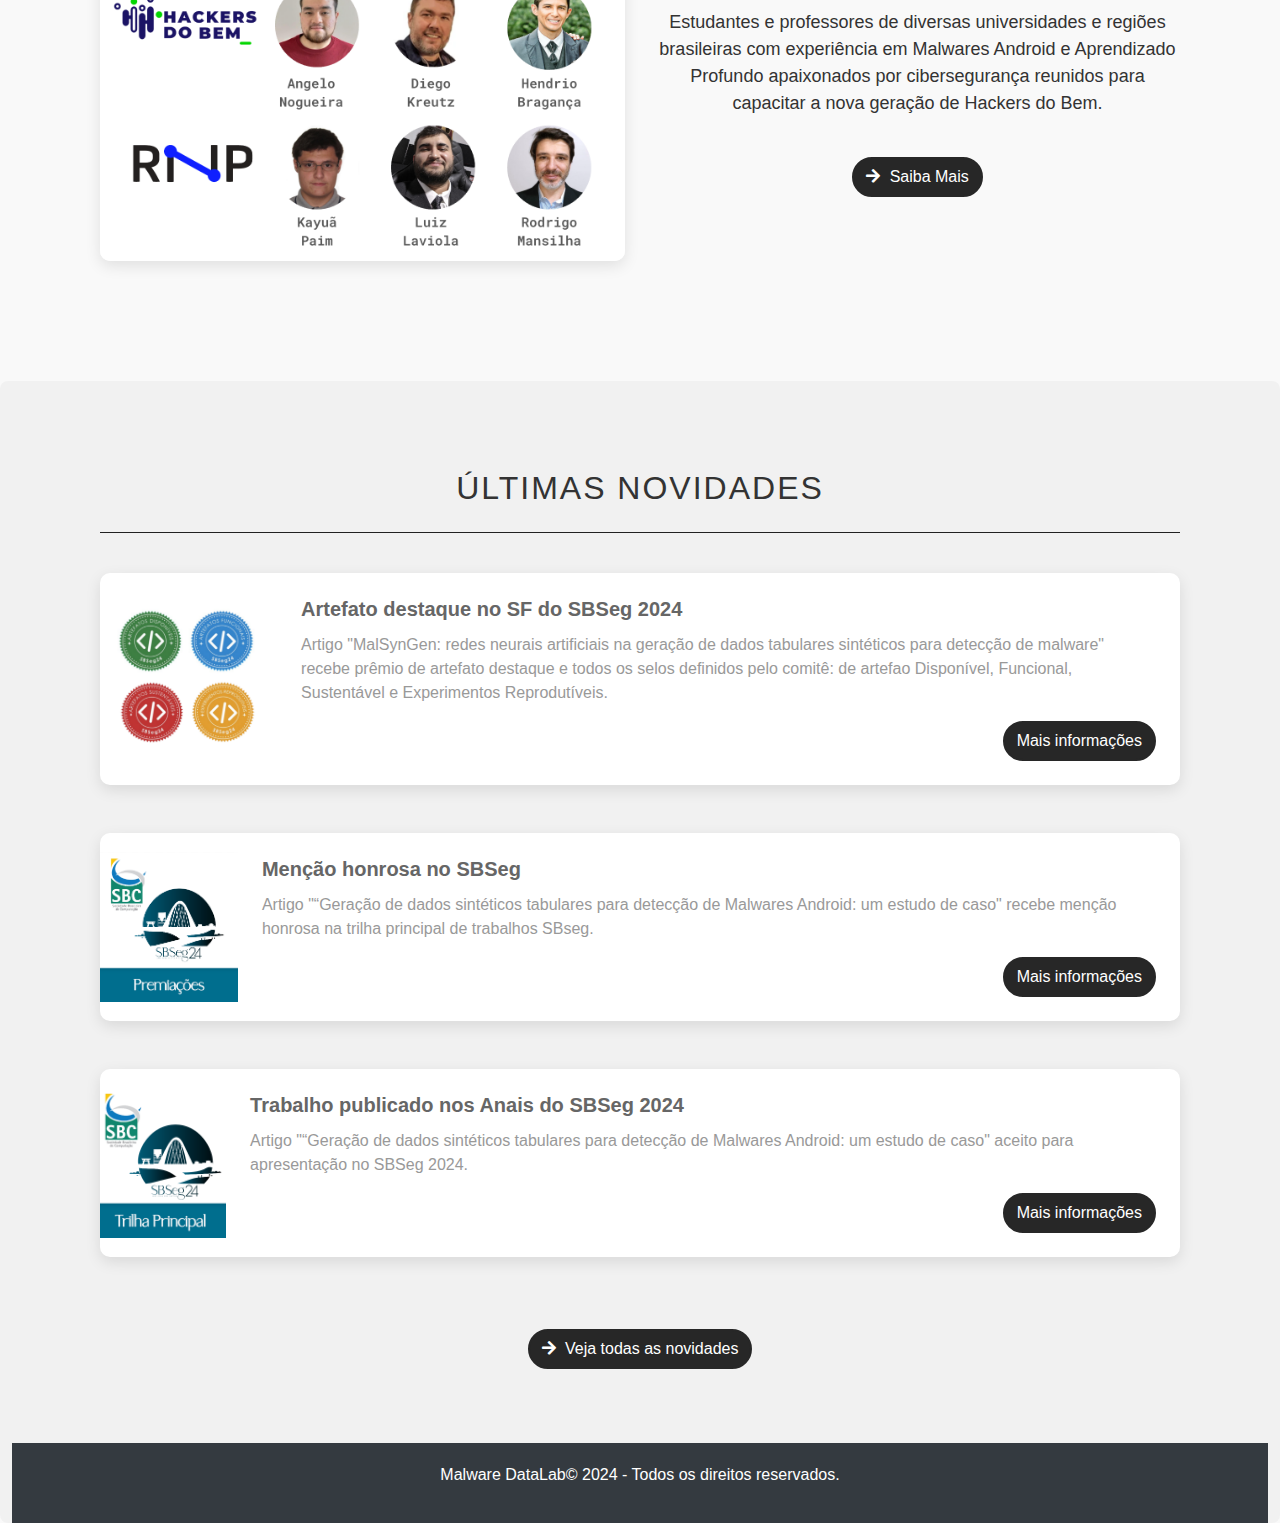
==== commit 1af675f0: "maturidade tecnologica" ====
--- a/index.html
+++ b/index.html
@@ -26,86 +26,81 @@
 <!-- importa a navbar -->
 <div id="navbar"></div>
 
-  <div id="carouselExampleIndicators" class="carousel slide" data-ride="carousel">
-    <ol class="carousel-indicators">
-      <li data-target="#carouselExampleIndicators" data-slide-to="0" class="active"></li>
-      <li data-target="#carouselExampleIndicators" data-slide-to="1"></li>
-      <li data-target="#carouselExampleIndicators" data-slide-to="2"></li>
-    </ol>
-
-    <div class="carousel-inner" style="background-color: rgba(0,0,0,0.88); ">
-
-      <div class="carousel-item active">
-        <div style="width: 100%; display: flex; justify-content: center; align-items: center;">
-              <img src="img/c16.png" style="width: 100%; object-fit: cover;" class="d-block" alt="...">
-
-        </div>
-
-        <div class="carousel-caption d-none d-md-block" style="background-color: rgba(0, 0, 0, 0.6); padding: 15px; border-radius: 10px; max-width: 500px; margin: auto;">
-          <h5>Seja um Hacker do Bem!</h5>
-          <p>Evolua constantemente suas habilidades abraçando novas tecnologias.</p>
-          <div style="text-align: center; margin-top: 10px; color: #666;">
-            <small>*Imagem gerada por IA</small>
-          </div>
-        </div>
-      </div>
-
-      <div class="carousel-item">
-        <div style="width: 100%; display: flex; justify-content: center; align-items: center;">
-          <img src="img/c10.png" style="width: 100%; height: 100%; object-fit: cover;" class="d-block" alt="...">
-        </div>
-        <div class="carousel-caption d-none d-md-block" style="background-color: rgba(0, 0, 0, 0.6); padding: 15px; border-radius: 10px; max-width: 500px; margin: auto;">
-          <h5>Aprenda cibersegurança na prática!</h5>
-          <p>Explore o universo de detecção de ameaças usando Inteligência Artificial.</p>
-          <div style="text-align: center; margin-top: 10px; color: #666;">
-            <small>*Imagem gerada por IA</small>
-          </div>
-        </div>
-      </div>
-
-      <div class="carousel-item">
-        <div style="width: 100%; display: flex; justify-content: center; align-items: center;">
-          <img src="img/c13.png" style="width: 100%; height: 100%; object-fit: cover;" class="d-block" alt="...">
-        </div>
-        <div class="carousel-caption d-none d-md-block" style="background-color: rgba(0, 0, 0, 0.6); padding: 15px; border-radius: 10px; max-width: 500px; margin: auto;">
-          <h5>Aprenda IA generativa na prática!</h5>
-          <p>Expanda o potencial da sua IA gerando e aplicando dados gerados por IA.</p>
-          <div style="text-align: center; margin-top: 10px; color: #666;">
-            <small>*Imagem gerada por IA</small>
-          </div>
-        </div>
-      </div>
-    </div>
-
-    <a class="carousel-control-prev" href="#carouselExampleIndicators" role="button" data-slide="prev" style="width: 5%;">
-      <span class="carousel-control-prev-icon" aria-hidden="true"></span>
-      <span class="sr-only">Anterior</span>
-    </a>
-    <a class="carousel-control-next" href="#carouselExampleIndicators" role="button" data-slide="next" style="width: 5%;">
-      <span class="carousel-control-next-icon" aria-hidden="true"></span>
-      <span class="sr-only">Próximo</span>
-    </a>
-  </div>
-
-
-
-
-
-  <br>
-  <br>
-  <br>
-
-  <h3></h3>
-
-
-</div>
-
-
-<h2 class="text-center section-title mb-5" id="mot"> Malware Android</h2>
-<div class="container">
-<hr style="border-color: #212121">
-</div>
-<!--<div class="parallax-section" style=" overflow: hidden; display: flex; justify-content: center; align-items: center; flex-direction: column;">-->
+<div id="carouselExampleIndicators" class="carousel slide" data-ride="carousel">
+  <ol class="carousel-indicators">
+    <li data-target="#carouselExampleIndicators" data-slide-to="0" class="active"></li>
+    <li data-target="#carouselExampleIndicators" data-slide-to="1"></li>
+    <li data-target="#carouselExampleIndicators" data-slide-to="2"></li>
+  </ol>
+
+  <div class="carousel-inner" style="background-color: rgba(0,0,0,0.88); ">
+
+    <div class="carousel-item active">
+      <div   style="width: 100%; display: flex; justify-content: center; align-items: center;">
+        <img src="img/front/c1.png" style="width: 100%; object-fit: cover;" class="d-block" alt="...">
+
+      </div>
+
+      <div class="carousel-caption d-none d-md-block" style="background-color: rgba(0, 0, 0, 0.6); padding: 15px; border-radius: 10px; max-width: 500px; margin: auto;">
+        <h5>Seja um Hacker do Bem!</h5>
+        <p>Evolua constantemente suas habilidades abraçando novas tecnologias.</p>
+        <div style="text-align: center; margin-top: 10px; color: #666;">
+          <small>*Imagem gerada por IA</small>
+        </div>
+      </div>
+    </div>
+
+    <div class="carousel-item">
+      <div style="width: 100%; display: flex; justify-content: center; align-items: center;">
+        <img src="img/front/c2.png" style="width: 100%; height: 100%; object-fit: cover;" class="d-block" alt="...">
+      </div>
+      <div class="carousel-caption d-none d-md-block" style="background-color: rgba(0, 0, 0, 0.6); padding: 15px; border-radius: 10px; max-width: 500px; margin: auto;">
+        <h5>Aprenda cibersegurança na prática!</h5>
+        <p>Explore o universo de detecção de ameaças usando Inteligência Artificial.</p>
+        <div style="text-align: center; margin-top: 10px; color: #666;">
+          <small>*Imagem gerada por IA</small>
+        </div>
+      </div>
+    </div>
+
+    <div class="carousel-item">
+      <div style="width: 100%; display: flex; justify-content: center; align-items: center;">
+        <img src="img/front/c4.png" style="width: 100%; height: 100%; object-fit: cover;" class="d-block" alt="...">
+      </div>
+      <div class="carousel-caption d-none d-md-block" style="background-color: rgba(0, 0, 0, 0.6); padding: 15px; border-radius: 10px; max-width: 500px; margin: auto;">
+        <h5>Aprenda IA generativa na prática!</h5>
+        <p>Expanda o potencial da sua IA gerando e aplicando dados gerados por IA.</p>
+        <div style="text-align: center; margin-top: 10px; color: #666;">
+          <small>*Imagem gerada por IA</small>
+        </div>
+      </div>
+    </div>
+  </div>
+
+  <a class="carousel-control-prev" href="#carouselExampleIndicators" role="button" data-slide="prev" style="width: 5%;">
+    <span class="carousel-control-prev-icon" aria-hidden="true"></span>
+    <span class="sr-only">Anterior</span>
+  </a>
+  <a class="carousel-control-next" href="#carouselExampleIndicators" role="button" data-slide="next" style="width: 5%;">
+    <span class="carousel-control-next-icon" aria-hidden="true"></span>
+    <span class="sr-only">Próximo</span>
+  </a>
+</div>
+
+
+<br>
+<br>
+<br>
+<div class="row bright-content ">
+  <br>
+  <br>
+  <br>
+
+  <h2 class="text-center section-title mb-5" id="mot"> Malware Android</h2>
+  <div class="container">
+    <hr style="border-color: #212121">
+  </div>
+  <!--<div class="parallax-section" style=" overflow: hidden; display: flex; justify-content: center; align-items: center; flex-direction: column;">-->
   <div class="container mt-5 mb-3" style="display: flex; justify-content: center; align-items: center; margin-top: 14px">
     <div class="row">
       <!-- Image section -->
@@ -127,14 +122,14 @@
         </div>
       </div>
     </div>
-<!--  </div>-->
-</div>
-
-
-<br>
-<br>
-<br>
-
+    <br>
+    <br>
+    <br>
+  </div>
+  <br>
+  <br>
+  <br>
+</div>
 
 
 <div class="parallax-section" style=" overflow: hidden; display: flex; justify-content: center; align-items: center; flex-direction: column;">
@@ -159,7 +154,7 @@
         <!-- Button at the bottom -->
         <div class="text-center mt-auto">
           <br>
-        <a href="./market.html" class="btn btn-secondary btn-hover-shadow" style="border-radius: 24px; background-color: rgba(255,255,255,0);
+          <a href="./market.html" class="btn btn-secondary btn-hover-shadow" style="border-radius: 24px; background-color: rgba(255,255,255,0);
             border: 2px solid #ffffff; color: #ffffff;"><i class="fas fa-arrow-right"></i> Saiba Mais</a>
         </div>
         <br>
@@ -173,48 +168,48 @@
       </div>
 
     </div>
-    </div>
-  <br>
-  <br>
-  <br>
-  </div>
-
-  <br>
-  <br>
-  <br>
+  </div>
+  <br>
+  <br>
+  <br>
+</div>
+
+<br>
+<br>
+<br>
 
 <h2 class="text-center section-title mb-5" id="mot">Malware DataLab</h2>
 <div class="container">
   <hr style="border-color: #212121">
 </div>
 <!--<div class="parallax-section" style=" max-height: 100%; overflow: hidden; display: flex; justify-content: center; align-items: center; flex-direction: column;">-->
-  <div class="container mt-5 mb-5" style="display: flex; justify-content: center; align-items: center;">
-    <div class="row">
-      <!-- Image section -->
-      <div class="col-md-6 mb-12 d-flex justify-content-center">
-        <div class="card" style="max-width: 100%; max-height: 100%;  width:100%; height:120%; display: flex; justify-content: center;">
-          <img src="img/gui/gerar.png" class="card-img-top" alt="Malware Image" style="width: 100%; height: auto; object-fit: contain;">
-        </div>
-      </div>
-
-      <!-- Text and button section -->
-      <div class="col-md-6 align-self-center d-flex flex-column justify-content-between" style="margin-top: 14px">
-        <p class="text-center section-body-bright"  >Malware Data Lab é uma Plataforma de ensino e experimentação para ajudar a resolver o problema crônico de 3,9  bilhões de usuários Android, através da capacitação de Hackers do Bem nas novas tecnologias avançadas de geração de dados sintéticos.</p>
-        <!-- Button at the bottom -->
-        <div class="text-center mt-auto">
-          <br>
-<!--          <a href="./datalab.html" class="btn btn-secondary btn-hover-shadow" style="border-radius: 24px; background-color: rgba(255,255,255,0);-->
-<!--            border: 2px solid #ffffff; color: #ffffff;"><i class="fas fa-arrow-right"></i> Saiba Mais</a>-->
-          <a href="./datalab.html" class="btn btn-secondary btn-hover-shadow" style="border-radius: 24px; margin-bottom: 24px; background-color: #272727;
+<div class="container mt-5 mb-5" style="display: flex; justify-content: center; align-items: center;">
+  <div class="row">
+    <!-- Image section -->
+    <div class="col-md-6 mb-12 d-flex justify-content-center">
+      <div class="card" style="max-width: 100%; max-height: 100%;  width:100%; height:120%; display: flex; justify-content: center;">
+        <img src="img/gui/gerar.png" class="card-img-top" alt="Malware Image" style="width: 100%; height: auto; object-fit: contain;">
+      </div>
+    </div>
+
+    <!-- Text and button section -->
+    <div class="col-md-6 align-self-center d-flex flex-column justify-content-between" style="margin-top: 14px">
+      <p class="text-center section-body-bright"  >Malware Data Lab é uma Plataforma de ensino e experimentação para ajudar a resolver o problema crônico de 3,9  bilhões de usuários Android, através da capacitação de Hackers do Bem nas novas tecnologias avançadas de geração de dados sintéticos.</p>
+      <!-- Button at the bottom -->
+      <div class="text-center mt-auto">
+        <br>
+        <!--          <a href="./datalab.html" class="btn btn-secondary btn-hover-shadow" style="border-radius: 24px; background-color: rgba(255,255,255,0);-->
+        <!--            border: 2px solid #ffffff; color: #ffffff;"><i class="fas fa-arrow-right"></i> Saiba Mais</a>-->
+        <a href="./datalab.html" class="btn btn-secondary btn-hover-shadow" style="border-radius: 24px; margin-bottom: 24px; background-color: #272727;
             border: 2px solid #272727; color: white;"><i class="fas fa-arrow-right"></i> Saiba Mais</a>
 
-        </div>
-
-
-      </div>
-
-    </div>
-<!--  </div>-->
+      </div>
+
+
+    </div>
+
+  </div>
+  <!--  </div>-->
 </div>
 
 <br>
@@ -254,7 +249,7 @@
       <!-- Image section -->
       <div class="col-md-6 mb-12 d-flex justify-content-center">
         <div class="card" style="max-width: 100%; max-height: 100%; display: flex; justify-content: center;">
-           <img src="img/tecnologias.png" class="card-img-top" alt="Tecnologias" style="width: 100%; height: auto; object-fit: contain;">
+          <img src="img/tecnologias.png" class="card-img-top" alt="Tecnologias" style="width: 100%; height: auto; object-fit: contain;">
         </div>
       </div>
 
@@ -318,63 +313,63 @@
 <br>
 
 <div class="row dark-content ">
-<br>
-<br>
-<br>
-
-
-
-
-<div class="container mt-8" id="#news" style="margin-top: 5%">
-
-<h2 class="text-center my-4 mt-4 section-title" id="news">Últimas Novidades</h2>
-  <div class="container">
-    <hr style="border-color: #212121">
-  </div>
-<br>
-
-
-  <div class="row" id="premiacoes-list">
-    <!-- Os três primeiros itens serão inseridos aqui -->
-  </div>
-
-  <!-- Button at the bottom -->
-  <div class="text-center mt-auto">
+  <br>
+  <br>
+  <br>
+
+
+
+
+  <div class="container mt-8" id="#news" style="margin-top: 5%">
+
+    <h2 class="text-center my-4 mt-4 section-title" id="news">Últimas Novidades</h2>
+    <div class="container">
+      <hr style="border-color: #212121">
+    </div>
     <br>
-    <a href="./news.html" class="btn btn-secondary btn-hover-shadow" style="border-radius: 24px; background-color: #272727; margin-bottom: 24px;
+
+
+    <div class="row" id="premiacoes-list">
+      <!-- Os três primeiros itens serão inseridos aqui -->
+    </div>
+
+    <!-- Button at the bottom -->
+    <div class="text-center mt-auto">
+      <br>
+      <a href="./news.html" class="btn btn-secondary btn-hover-shadow" style="border-radius: 24px; background-color: #272727; margin-bottom: 24px;
             border: 2px solid #272727; color: white;"><i class="fas fa-arrow-right"></i> Veja todas as novidades</a>
 
-  </div>
-
-</div>
-
-
-<br>
-<br>
-<br>
-
-
-<div id="footer"></div>
-
-
-<!-- Script para carregar navbar e rodapé -->
-<script>
-  // Carrega a navbar
-  fetch('navbar.html')
-          .then(response => response.text())
-          .then(data => document.getElementById('navbar').innerHTML = data);
-
-  // Carrega o rodapé
-  fetch('footer.html')
-          .then(response => response.text())
-          .then(data => document.getElementById('footer').innerHTML = data);
-</script>
-
-<script src="https://code.jquery.com/jquery-3.5.1.slim.min.js"></script>
-<script src="https://cdn.jsdelivr.net/npm/@popperjs/core@2.5.4/dist/umd/popper.min.js"></script>
-<script src="https://stackpath.bootstrapcdn.com/bootstrap/4.5.2/js/bootstrap.min.js"></script>
-<script src="js/MainScreen.js"></script>
-<script src="js/Modal.js"></script>
+    </div>
+
+  </div>
+
+
+  <br>
+  <br>
+  <br>
+
+
+  <div id="footer"></div>
+
+
+  <!-- Script para carregar navbar e rodapé -->
+  <script>
+    // Carrega a navbar
+    fetch('navbar.html')
+            .then(response => response.text())
+            .then(data => document.getElementById('navbar').innerHTML = data);
+
+    // Carrega o rodapé
+    fetch('footer.html')
+            .then(response => response.text())
+            .then(data => document.getElementById('footer').innerHTML = data);
+  </script>
+
+  <script src="https://code.jquery.com/jquery-3.5.1.slim.min.js"></script>
+  <script src="https://cdn.jsdelivr.net/npm/@popperjs/core@2.5.4/dist/umd/popper.min.js"></script>
+  <script src="https://stackpath.bootstrapcdn.com/bootstrap/4.5.2/js/bootstrap.min.js"></script>
+  <script src="js/MainScreen.js"></script>
+  <script src="js/Modal.js"></script>
   <script src="js/News.js"></script>
 </body>
 </html>
--- a/css/Style.css
+++ b/css/Style.css
@@ -596,4 +596,17 @@
 .row {
   width: 100%;              /* Garante que o container ocupe 100% da largura */
   margin: 0 auto;           /* Centraliza a linha */
-}+}
+
+
+
+.card-team-container {
+  border-radius: 12px;
+  box-shadow: 0 0 10px rgba(0, 0, 0, 0.1);
+  transition: box-shadow 0.3s ease;
+}
+
+.card--team-container:hover {
+  box-shadow: 0 0 20px rgba(0, 0, 0, 0.2);
+}
+
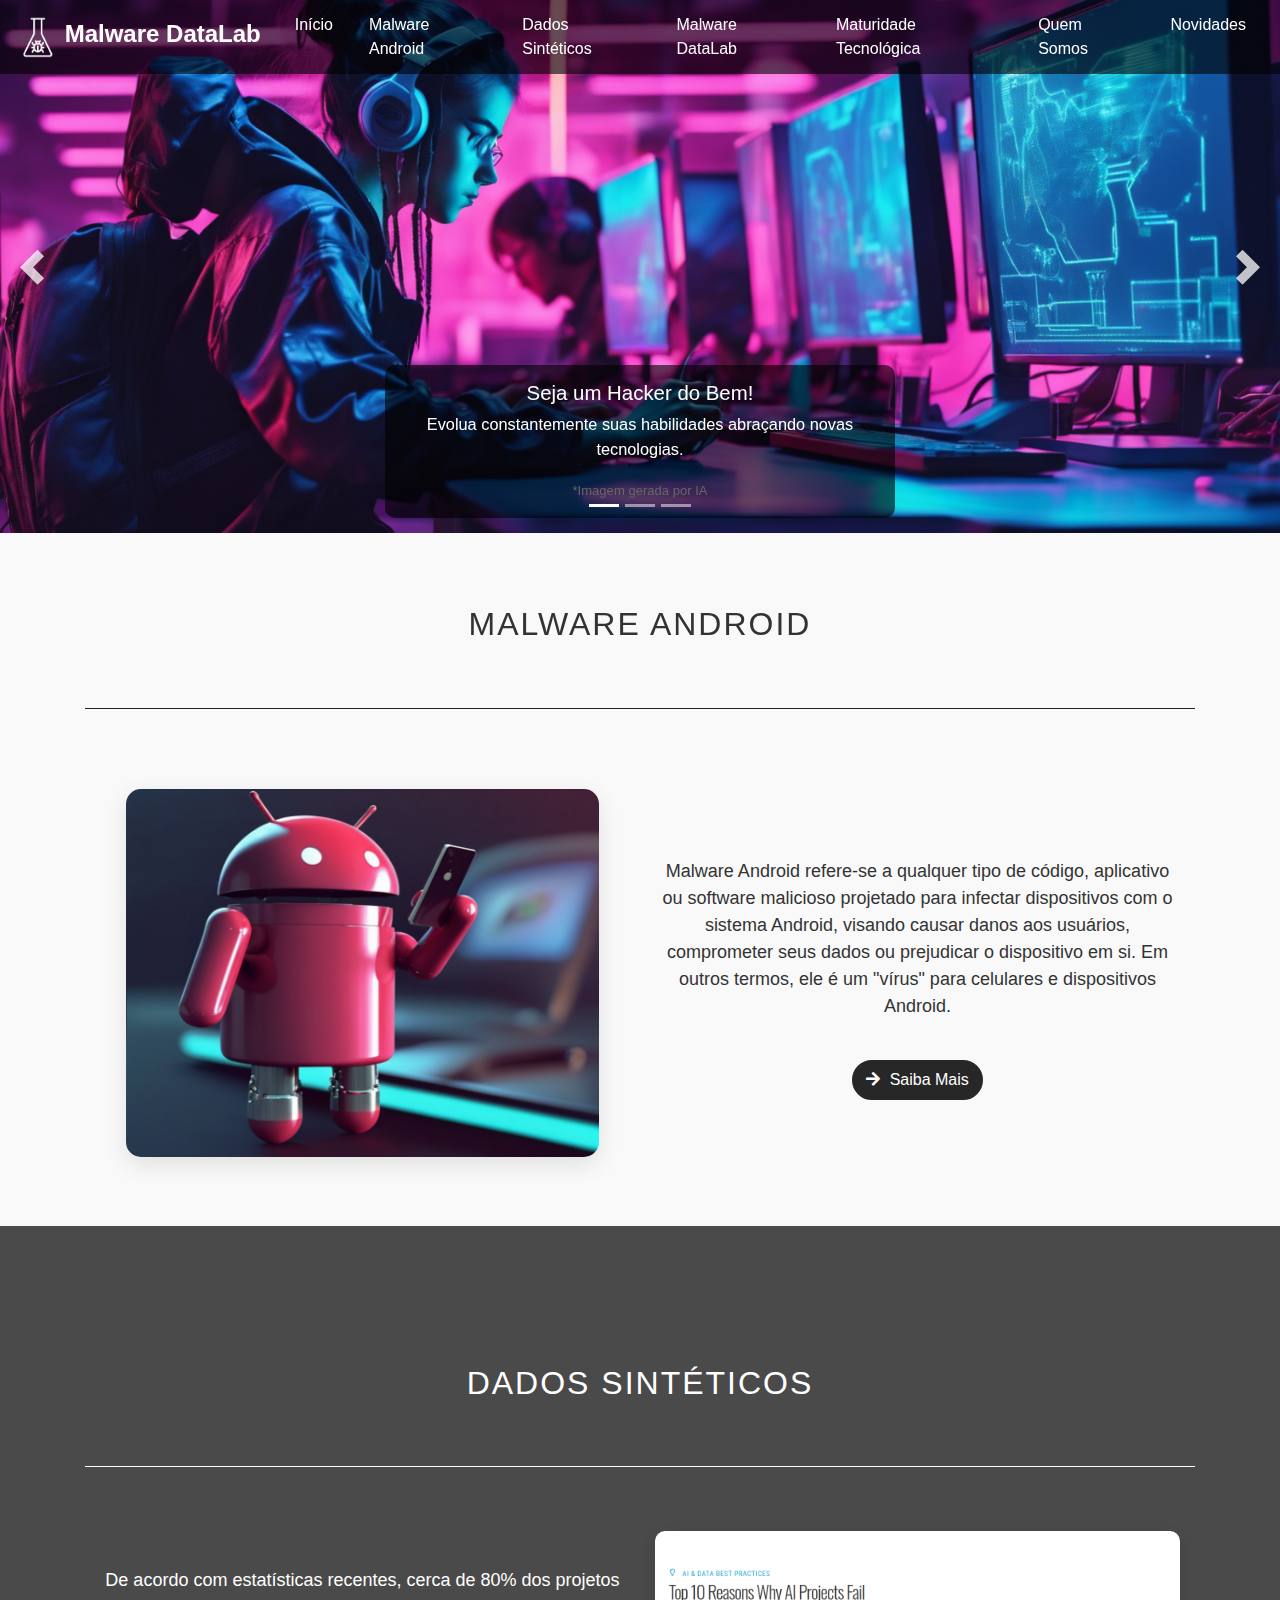
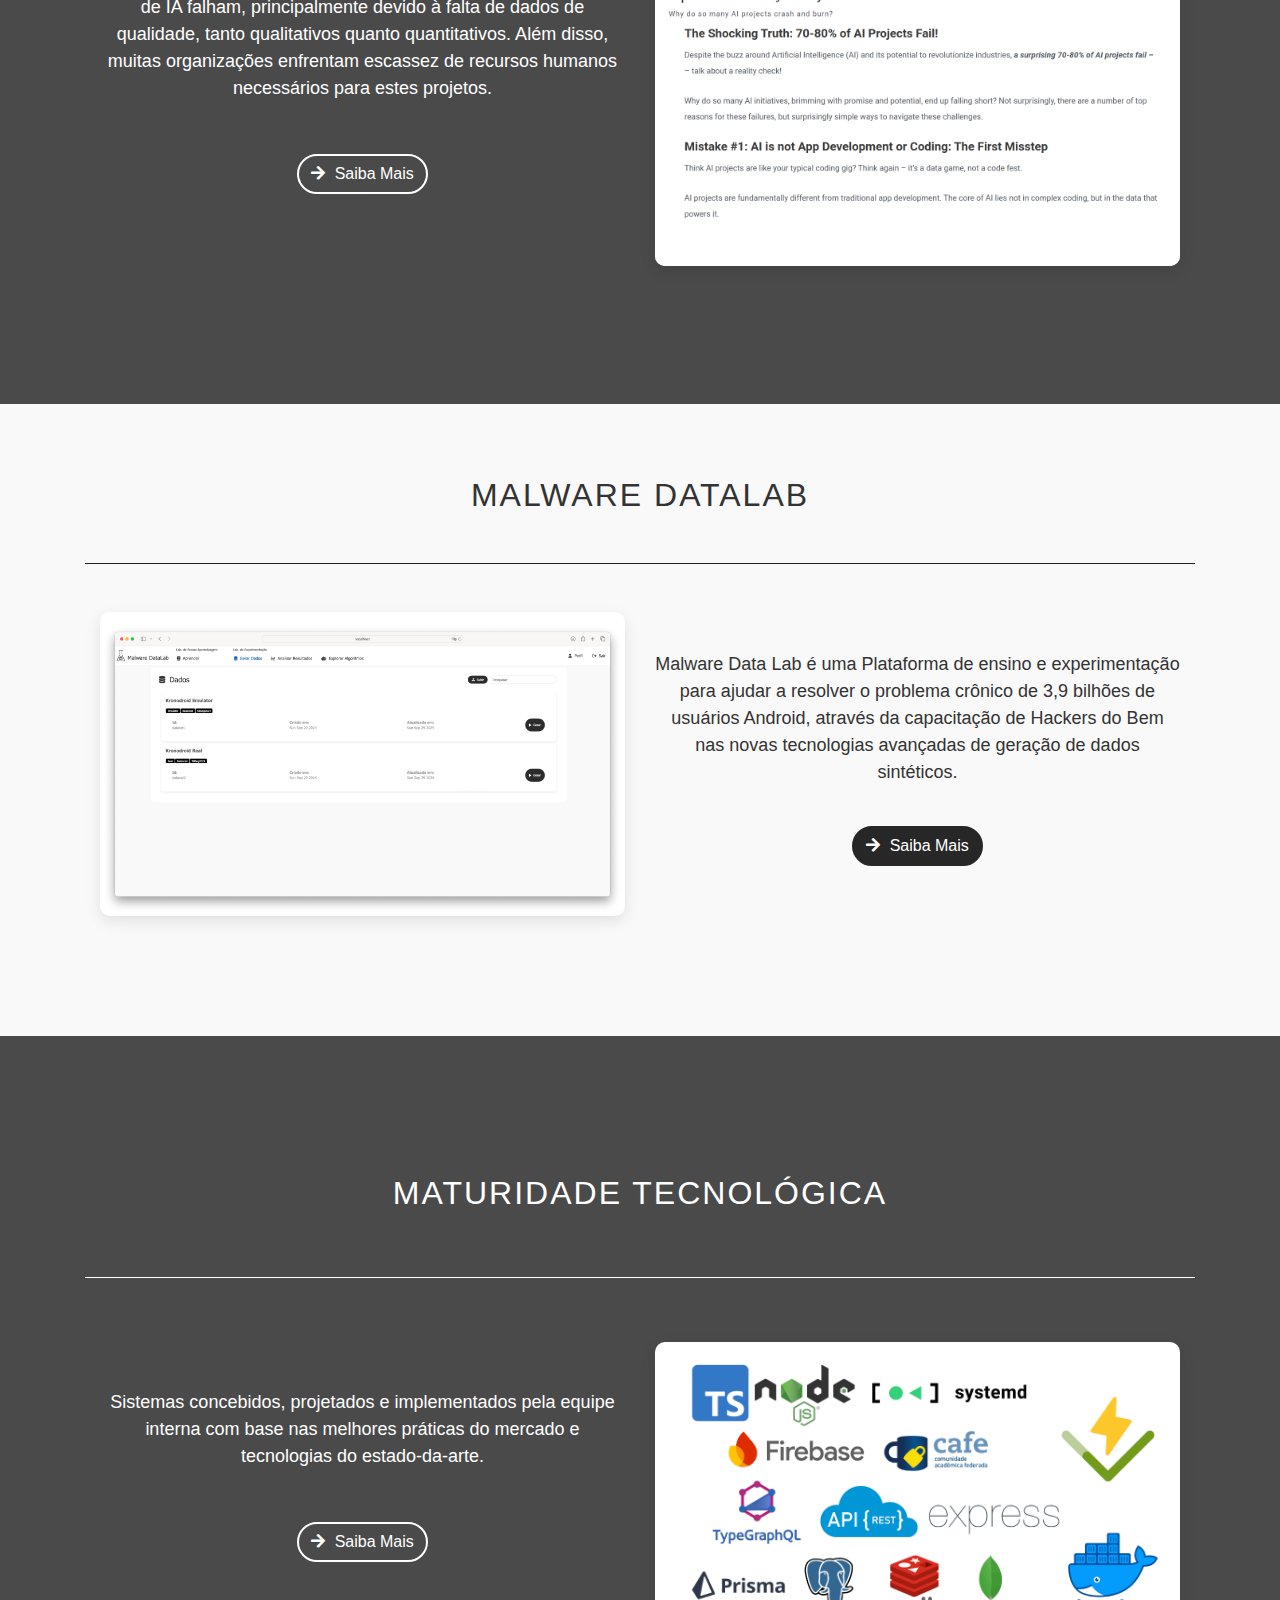
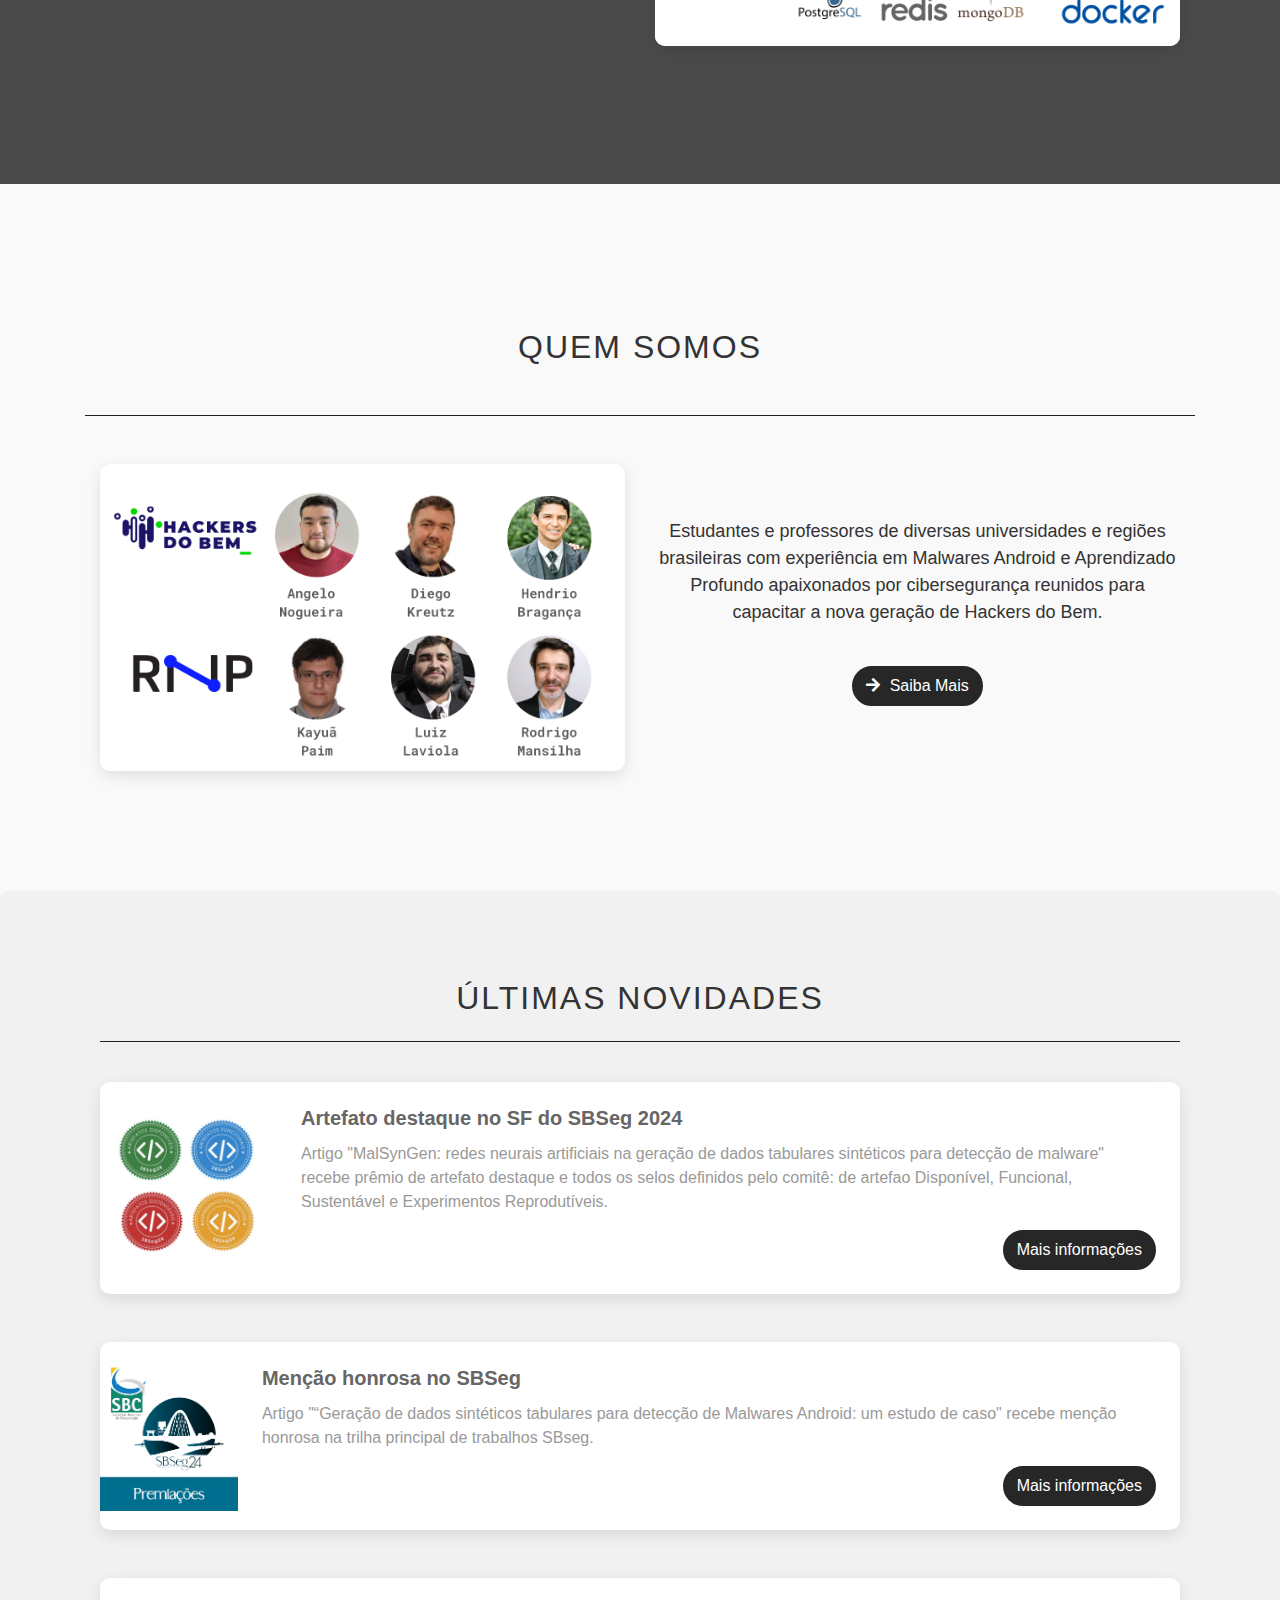
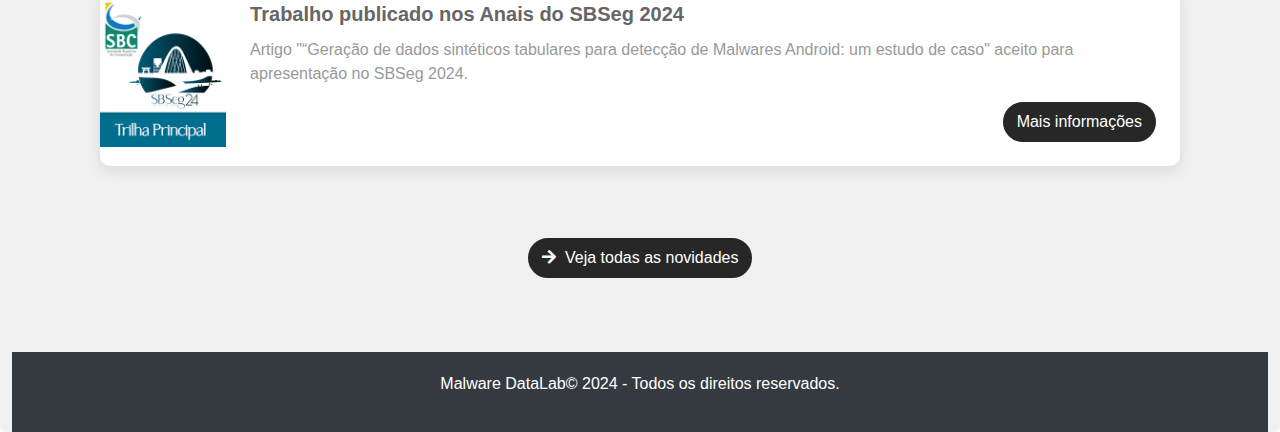
==== commit f94ffab0: "maturidade tecnologica" ====
--- a/index.html
+++ b/index.html
@@ -12,14 +12,7 @@
   <link rel="stylesheet" href="css/style.main.screen.css">
   <link rel="stylesheet" href="css/modal.css">
 
-  <style>
-    .center-content {
-      display: flex;
-      justify-content: center;
-      align-items: center;
-      text-align: center;
-    }
-  </style>
+  
 </head>
 <body>
 
--- a/css/Style.css
+++ b/css/Style.css
@@ -609,4 +609,3 @@
 .card--team-container:hover {
   box-shadow: 0 0 20px rgba(0, 0, 0, 0.2);
 }
-
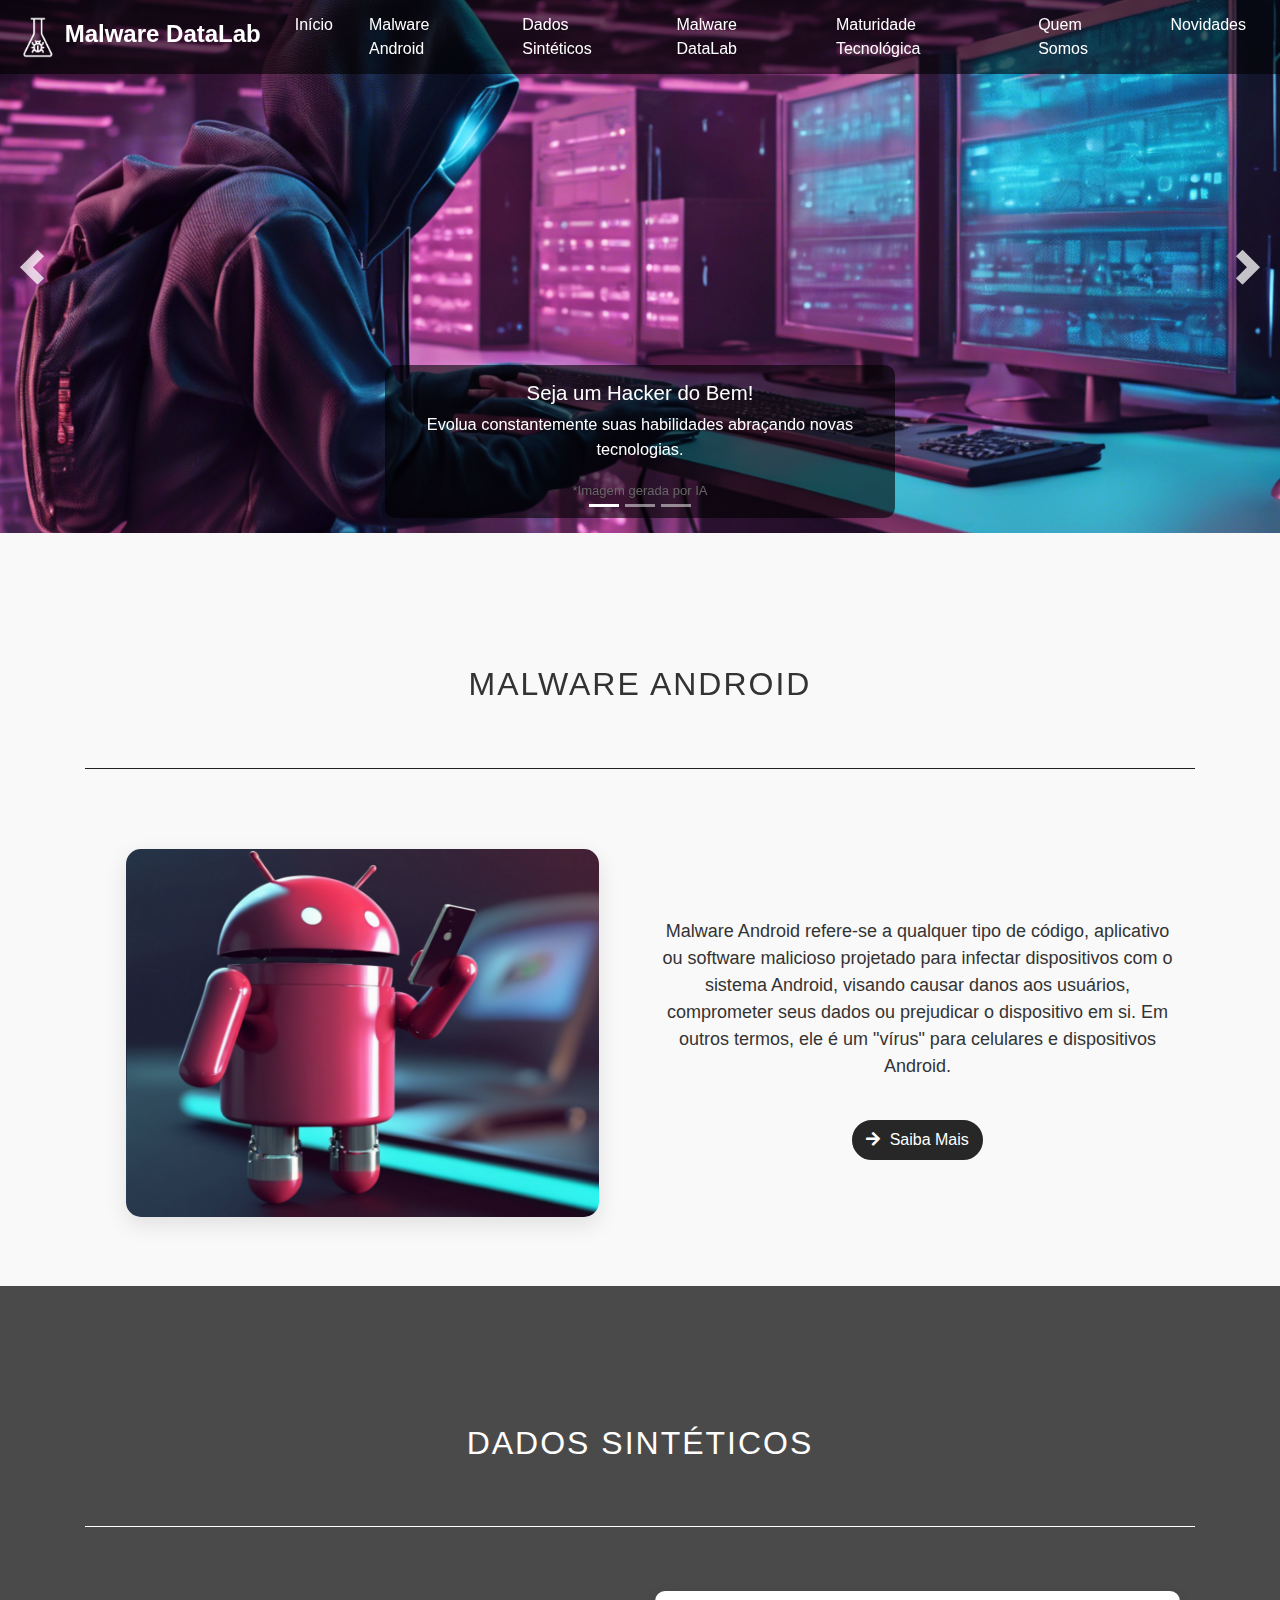
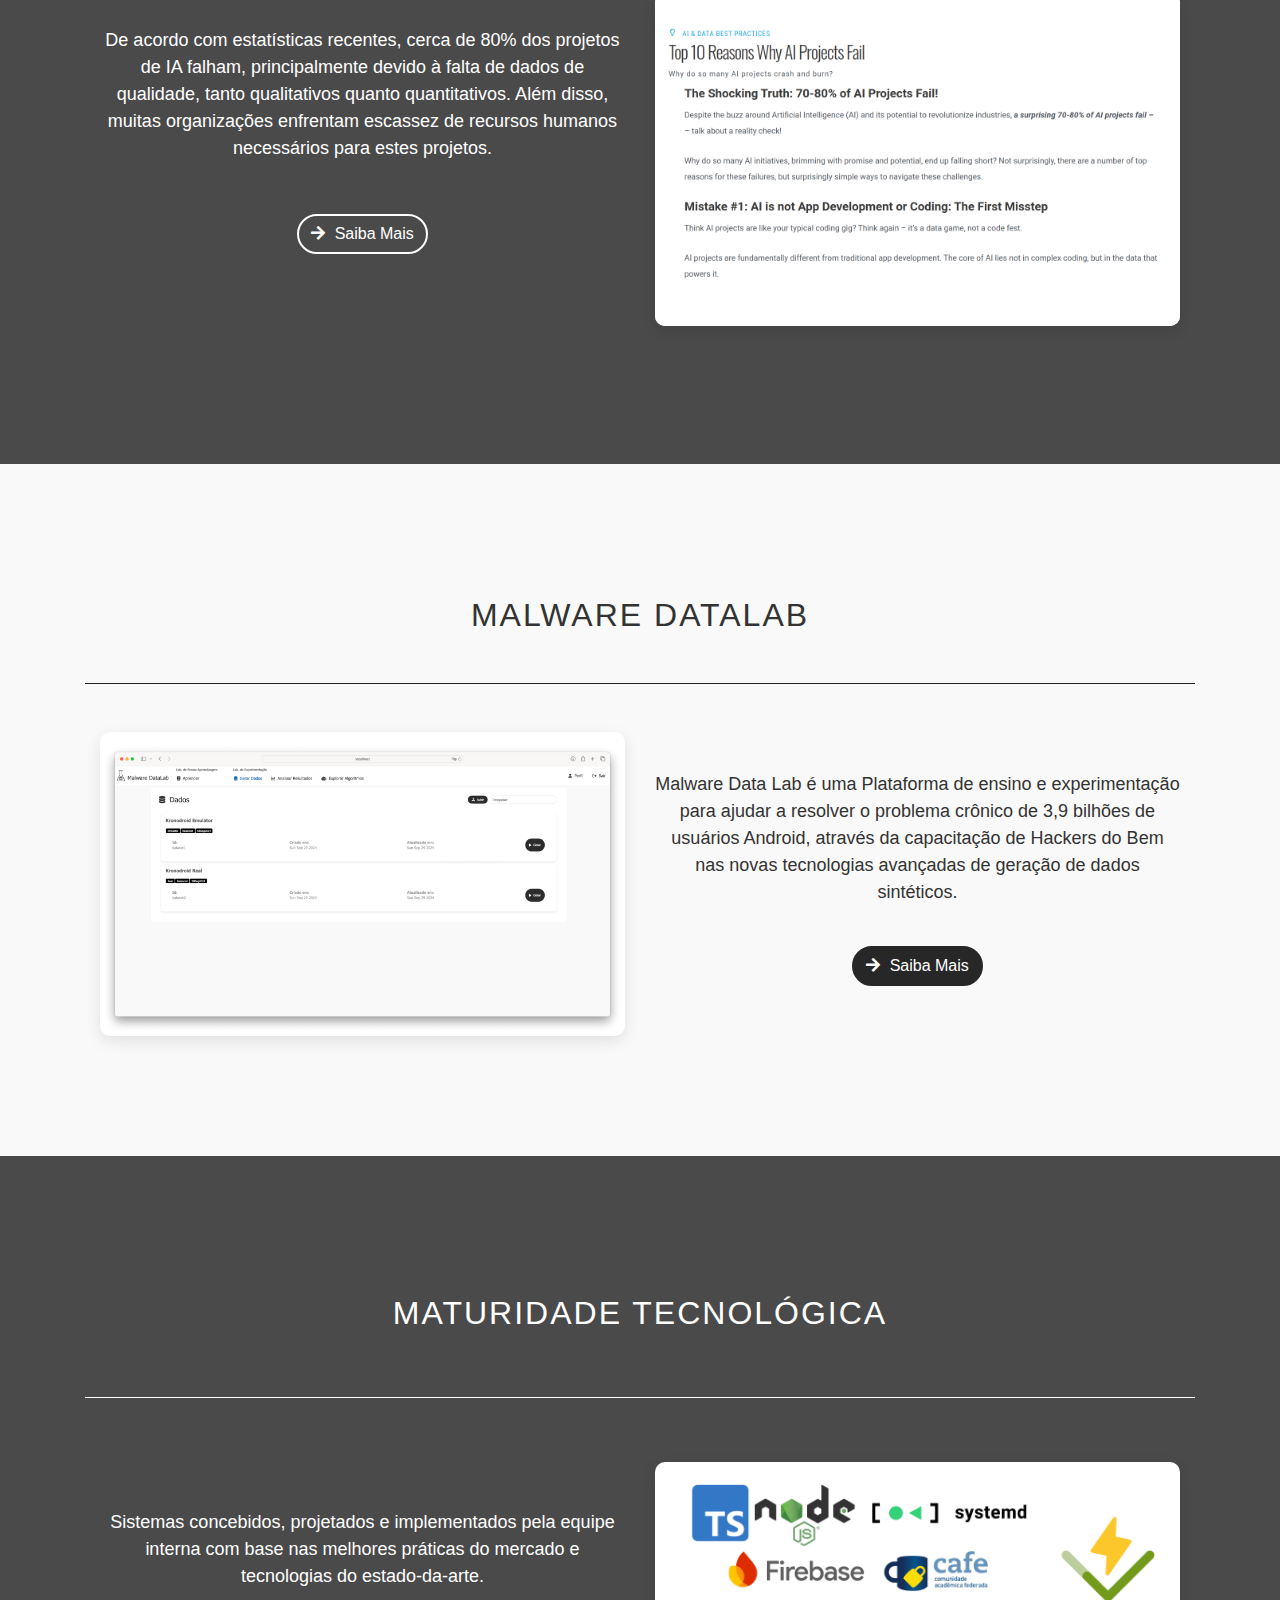
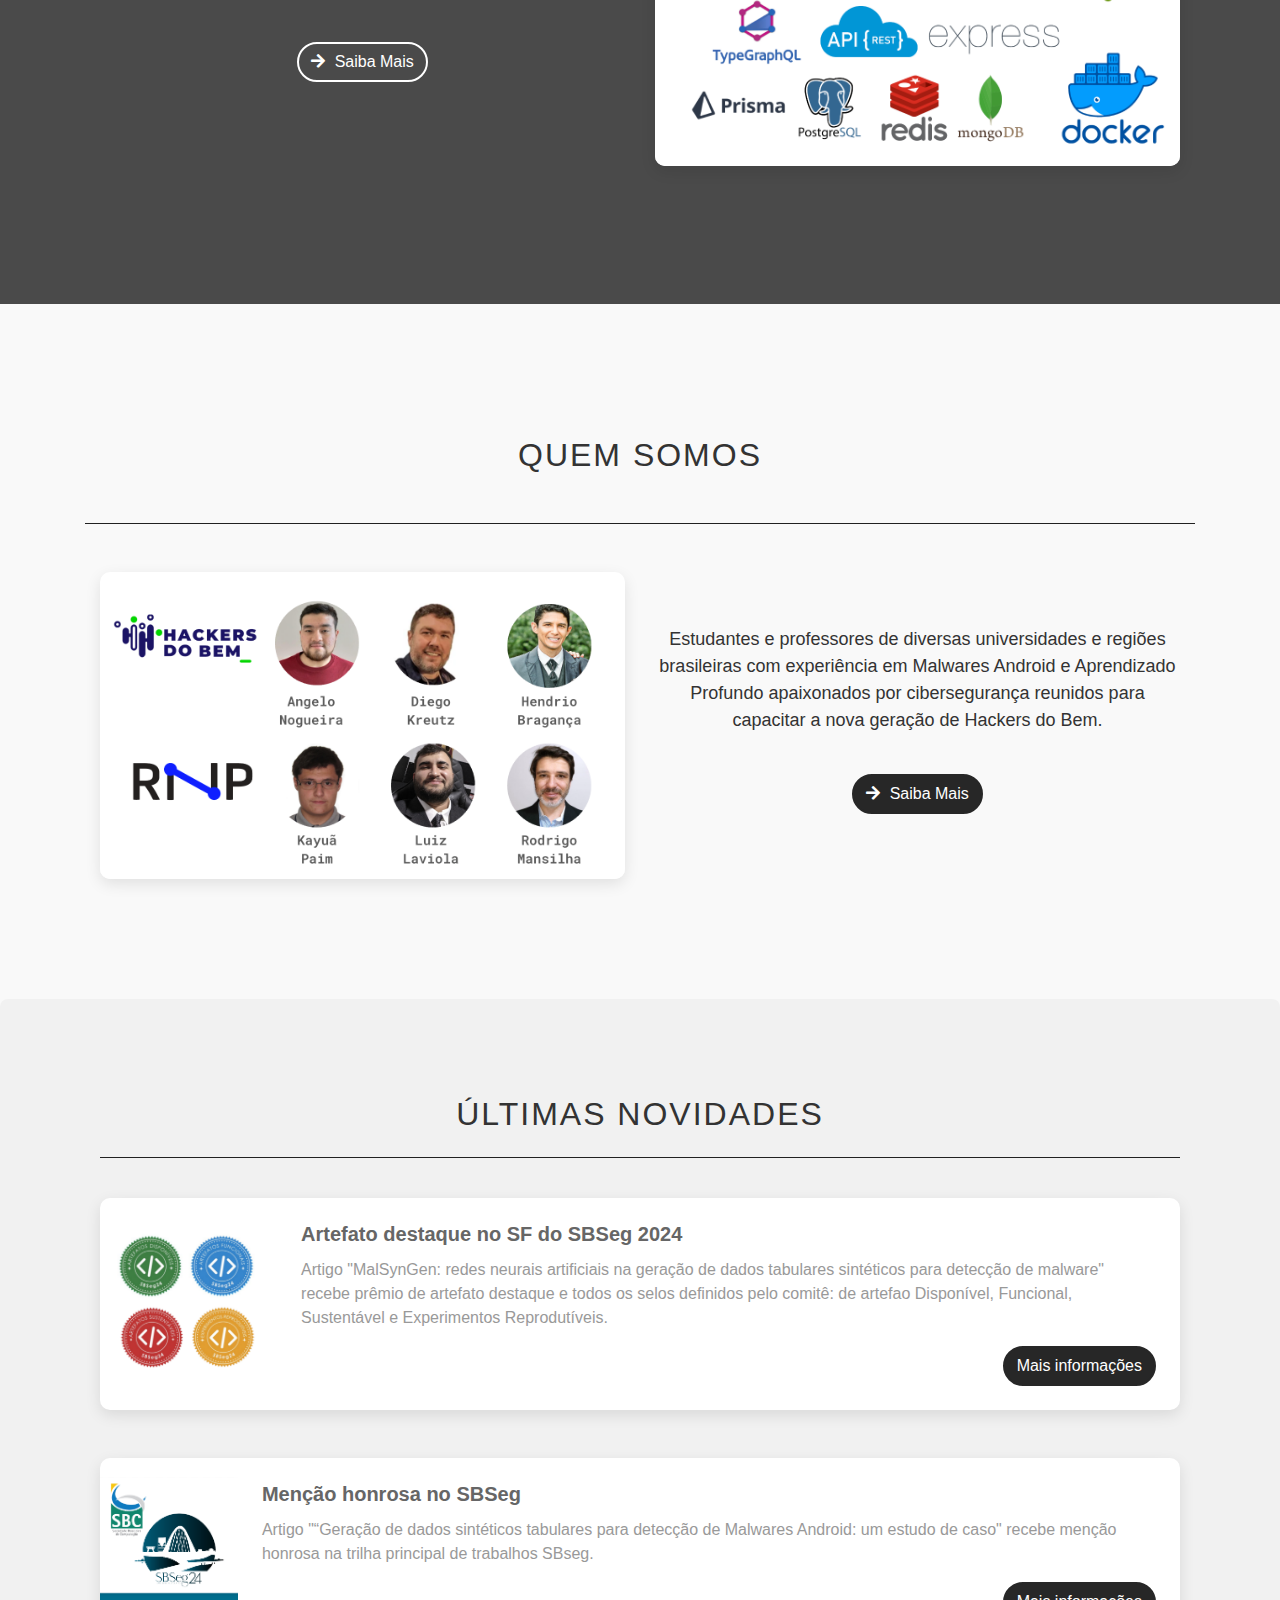
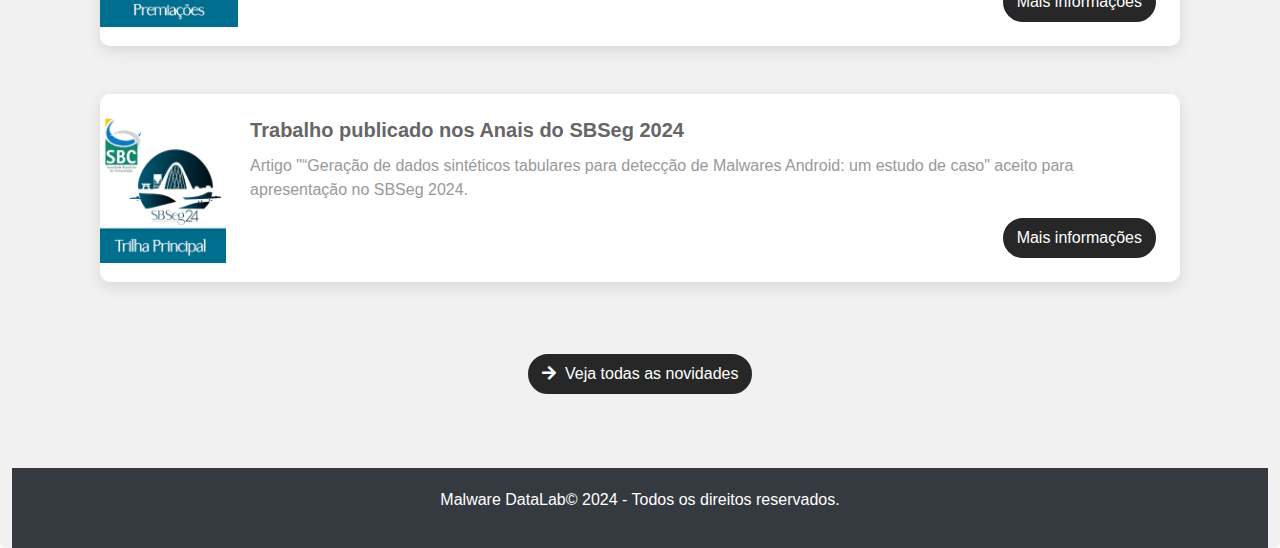
==== commit 3a5ddb67: "ajustes" ====
--- a/index.html
+++ b/index.html
@@ -12,7 +12,7 @@
   <link rel="stylesheet" href="css/style.main.screen.css">
   <link rel="stylesheet" href="css/modal.css">
 
-  
+
 </head>
 <body>
 
@@ -29,9 +29,8 @@
   <div class="carousel-inner" style="background-color: rgba(0,0,0,0.88); ">
 
     <div class="carousel-item active">
-      <div   style="width: 100%; display: flex; justify-content: center; align-items: center;">
-        <img src="img/front/c1.png" style="width: 100%; object-fit: cover;" class="d-block" alt="...">
-
+      <div   style=" width: 100%; display: flex; justify-content: center; align-items: center;">
+        <img src="img/front/c12.png" style="width: 100%; object-fit: cover;" class="d-block" alt="...">
       </div>
 
       <div class="carousel-caption d-none d-md-block" style="background-color: rgba(0, 0, 0, 0.6); padding: 15px; border-radius: 10px; max-width: 500px; margin: auto;">
@@ -89,7 +88,7 @@
   <br>
   <br>
 
-  <h2 class="text-center section-title mb-5" id="mot"> Malware Android</h2>
+  <h2 class="text-center section-title mb-5" id="mot">Malware Android</h2>
   <div class="container">
     <hr style="border-color: #212121">
   </div>
@@ -261,9 +260,6 @@
 <br>
 
 
-<br>
-<br>
-<br>
 
 <h2 class="text-center section-title mb-5" id="mot">Quem Somos</h2>
 <div class="container">
@@ -306,21 +302,16 @@
 <br>
 
 <div class="row dark-content ">
-  <br>
-  <br>
-  <br>
-
-
-
-
-  <div class="container mt-8" id="#news" style="margin-top: 5%">
-
+
+  <div class="container mt-8" id="#news" >
+    <br>
+    <br>
+    <br>
     <h2 class="text-center my-4 mt-4 section-title" id="news">Últimas Novidades</h2>
     <div class="container">
       <hr style="border-color: #212121">
     </div>
     <br>
-
 
     <div class="row" id="premiacoes-list">
       <!-- Os três primeiros itens serão inseridos aqui -->
--- a/css/style.main.screen.css
+++ b/css/style.main.screen.css
@@ -168,16 +168,20 @@
 
 .section-title {
     color: #333;
+    font-size: xx-large;
     text-transform: uppercase;
     letter-spacing: 2px;
     margin-bottom: 30px;
+    margin-top: 60px;
 }
 
 .section-title-white {
     color: white;
+    font-size: xx-large;
     text-transform: uppercase;
     letter-spacing: 2px;
     margin-bottom: 30px;
+
 }
 
 .section-body-dark {
